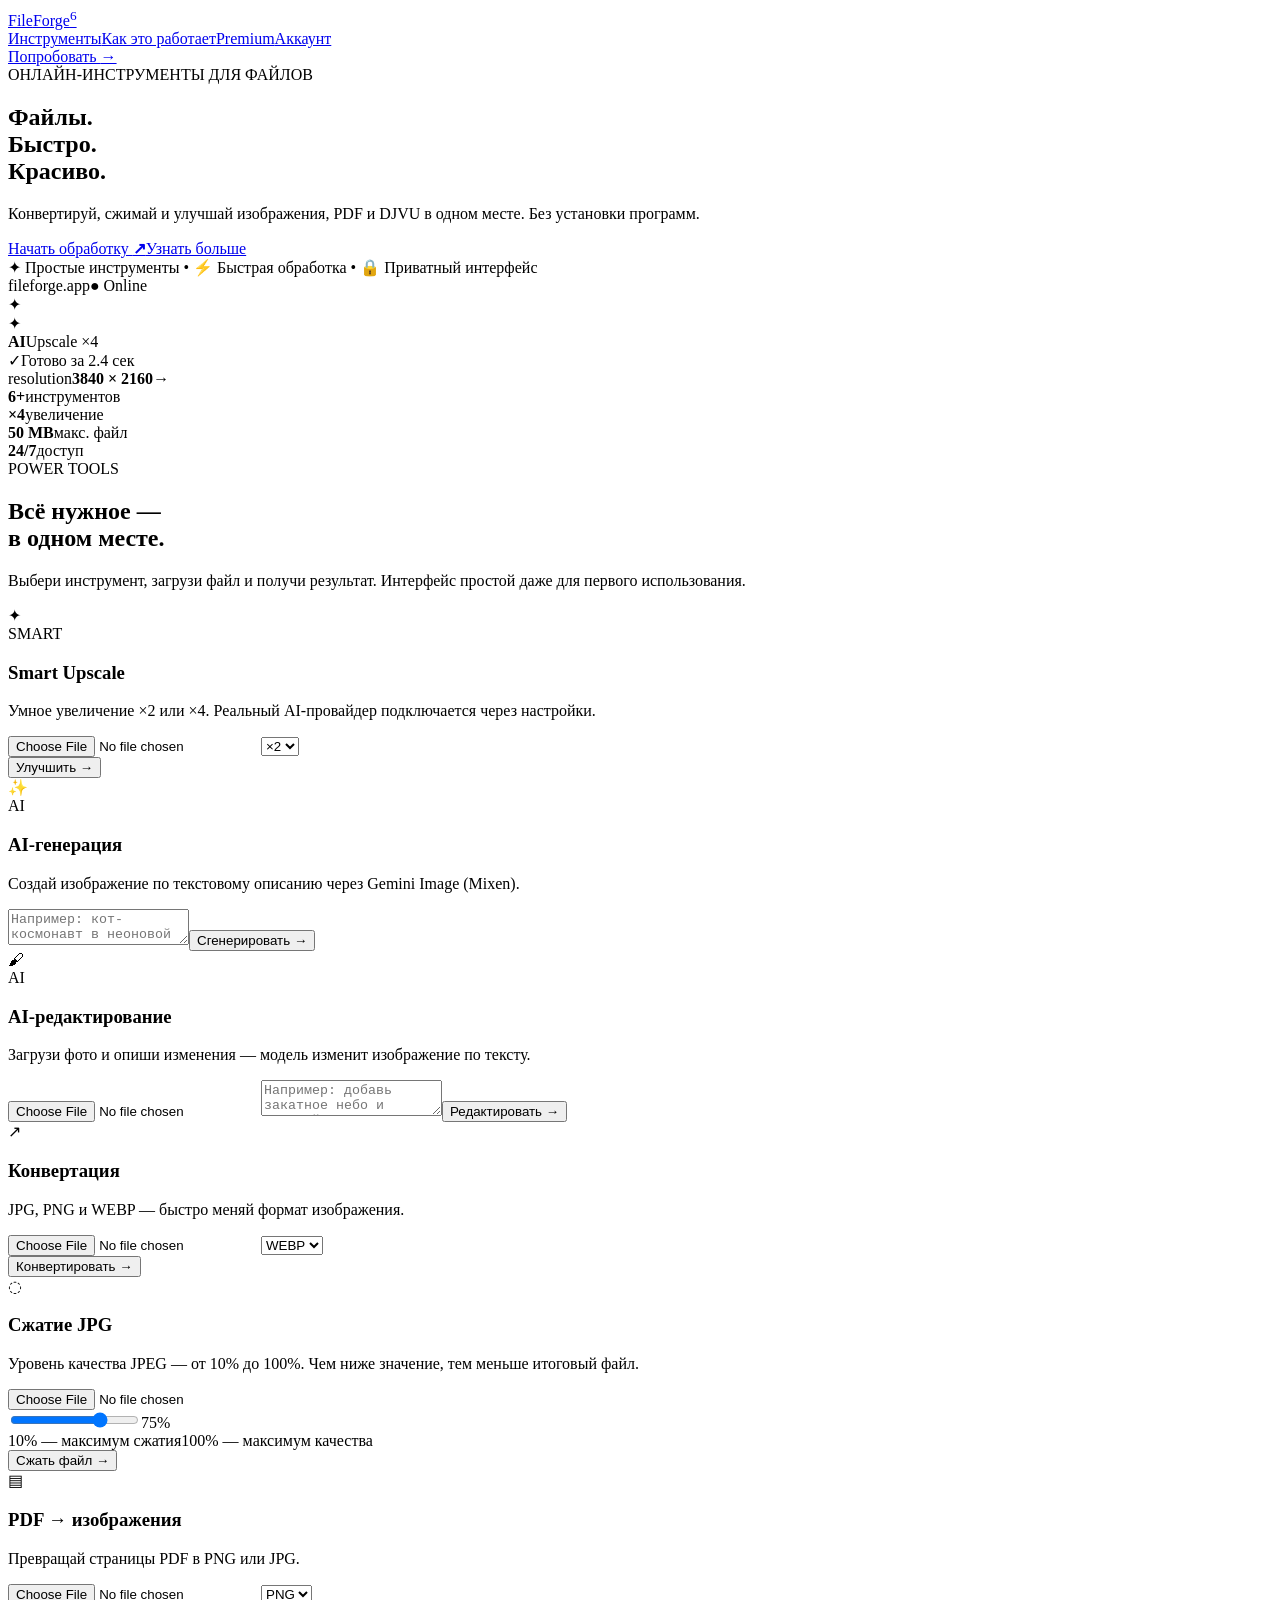
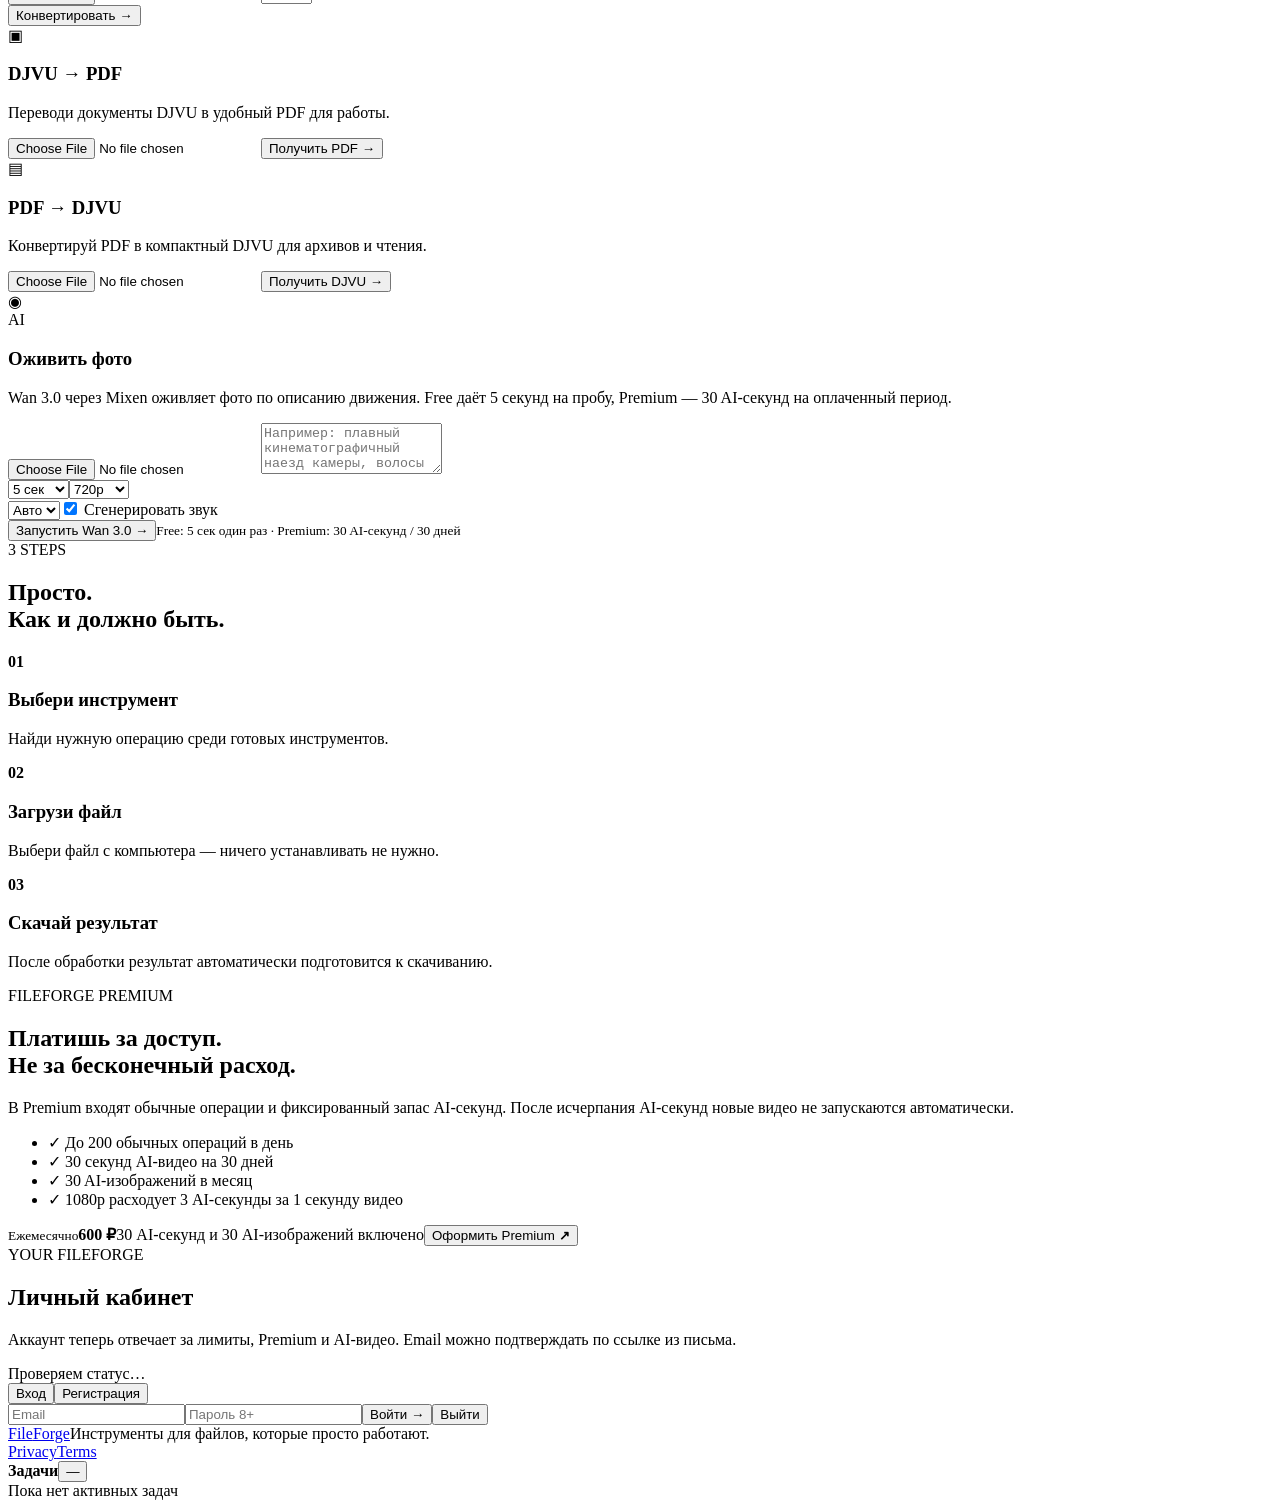
==== app/static/index.html @ cd43b19b "seo: fileforge.ru domain, favicon, meta/OG/JSON-LD, robots.txt, sitemap, nginx config" ====
<!doctype html><html lang="ru"><head><meta charset="utf-8"><meta name="viewport" content="width=device-width,initial-scale=1"><title>FileForge — AI-генерация изображений, оживление фото, конвертер PDF, DJVU и картинок онлайн</title><meta name="description" content="FileForge — онлайн AI-инструменты: генерация изображений по тексту, AI-редактирование фото, оживление фотографий (фото в видео), конвертация PDF, DJVU, PNG, JPG, WEBP, сжатие и улучшение качества изображений. Быстро, без установки программ."><meta name="keywords" content="AI генерация изображений, нейросеть картинки, оживить фото, фото в видео, AI редактирование фото, улучшить качество фото, апскейл изображений, конвертер PDF, PDF в JPG, DJVU в PDF, сжать изображение, конвертер картинок онлайн, fileforge"><meta name="robots" content="index,follow"><link rel="canonical" href="https://fileforge.ru/"><meta property="og:type" content="website"><meta property="og:site_name" content="FileForge"><meta property="og:title" content="FileForge — AI-инструменты для изображений, фото и документов"><meta property="og:description" content="Генерация и редактирование картинок по описанию, оживление фотографий, конвертация PDF/DJVU/изображений онлайн."><meta property="og:url" content="https://fileforge.ru/"><meta property="og:locale" content="ru_RU"><meta name="twitter:card" content="summary"><meta name="twitter:title" content="FileForge — AI-инструменты для файлов"><meta name="twitter:description" content="AI-генерация изображений, оживление фото, конвертер PDF и DJVU онлайн."><link rel="icon" type="image/svg+xml" href="/static/favicon.svg"><link rel="apple-touch-icon" href="/static/favicon.svg"><link rel="stylesheet" href="/static/style.css"><script type="application/ld+json">{"@context":"https://schema.org","@type":"WebApplication","name":"FileForge","url":"https://fileforge.ru","applicationCategory":"MultimediaApplication","operatingSystem":"Web","description":"Онлайн-сервис AI-генерации и редактирования изображений, оживления фотографий и конвертации PDF, DJVU и изображений.","offers":{"@type":"Offer","price":"600","priceCurrency":"RUB"},"featureList":["AI-генерация изображений по тексту","AI-редактирование фото","Оживление фотографий (фото в видео)","Увеличение разрешения изображений","Конвертация PDF, DJVU, PNG, JPG, WEBP","Сжатие изображений"]}</script></head><body><div class="bg"><i class="orb orb-a"></i><i class="orb orb-b"></i><i class="orb orb-c"></i><div class="grid-bg"></div></div><header class="nav"><a class="brand" href="#top"><span class="brand-mark"><span></span><span></span><span></span></span><span>File<span>Forge</span></span><sup>6</sup></a><nav><a href="#tools">Инструменты</a><a href="#how">Как это работает</a><a href="#premium">Premium</a><a href="#account">Аккаунт</a></nav><a class="nav-cta" href="#tools">Попробовать <b>→</b></a></header><main id="top"><section class="hero"><div class="hero-copy reveal"><div class="eyebrow"><span class="pulse"></span> ОНЛАЙН-ИНСТРУМЕНТЫ ДЛЯ ФАЙЛОВ</div><h1>Файлы.<br><span>Быстро.</span><br>Красиво.</h1><p>Конвертируй, сжимай и улучшай изображения, PDF и DJVU в одном месте. Без установки программ.</p><div class="hero-actions"><a class="primary" href="#tools">Начать обработку <b>↗</b></a><a class="secondary" href="#how">Узнать больше</a></div><div class="trust"><span>✦</span> Простые инструменты <span>•</span> <span>⚡</span> Быстрая обработка <span>•</span> <span>🔒</span> Приватный интерфейс</div></div><div class="hero-visual reveal"><div class="window-card"><div class="window-top"><div class="dots"><i></i><i></i><i></i></div><span>fileforge.app</span><span class="status">● Online</span></div><div class="preview"><div class="preview-glow"></div><div class="image-placeholder"><div class="mountain"></div><div class="sun"></div><div class="spark s1">✦</div><div class="spark s2">✦</div></div><div class="floating-tag tag-top"><b>AI</b><span>Upscale ×4</span></div><div class="floating-tag tag-bottom"><span class="mini-check">✓</span><span>Готово за 2.4 сек</span></div></div><div class="mini-panel"><span>resolution</span><b>3840 × 2160</b><span class="arrow">→</span></div></div><div class="orbit o1"></div><div class="orbit o2"></div></div></section><section class="stats reveal"><div><strong>6+</strong><span>инструментов</span></div><div><strong>×4</strong><span>увеличение</span></div><div><strong>50 MB</strong><span>макс. файл</span></div><div><strong>24/7</strong><span>доступ</span></div></section><section id="tools" class="section"><div class="section-head reveal"><div><div class="eyebrow">POWER TOOLS</div><h2>Всё нужное —<br><span>в одном месте.</span></h2></div><p>Выбери инструмент, загрузи файл и получи результат. Интерфейс простой даже для первого использования.</p></div><div class="tool-grid"><div class="tool-card featured reveal"><div class="card-icon purple">✦</div><div class="badge">SMART</div><h3>Smart Upscale</h3><p>Умное увеличение ×2 или ×4. Реальный AI-провайдер подключается через настройки.</p><div class="control-row"><input id="up" type="file" accept="image/*"><select id="scale"><option value="2">×2</option><option value="4">×4</option></select></div><button onclick="run('/api/image/upscale','up',{scale:scale.value})">Улучшить <b>→</b></button></div><div class="tool-card featured reveal"><div class="card-icon purple">✨</div><div class="badge">AI</div><h3>AI-генерация</h3><p>Создай изображение по текстовому описанию через Gemini Image (Mixen).</p><textarea id="genPrompt" rows="2" placeholder="Например: кот-космонавт в неоновой атмосфере"></textarea><button onclick="generateImage()">Сгенерировать <b>→</b></button></div><div class="tool-card featured reveal"><div class="card-icon purple">🖌</div><div class="badge">AI</div><h3>AI-редактирование</h3><p>Загрузи фото и опиши изменения — модель изменит изображение по тексту.</p><input id="edit" type="file" accept="image/*"><textarea id="editPrompt" rows="2" placeholder="Например: добавь закатное небо и золотой свет"></textarea><button onclick="editImage()">Редактировать <b>→</b></button></div><div class="tool-card reveal"><div class="card-icon blue">↗</div><h3>Конвертация</h3><p>JPG, PNG и WEBP — быстро меняй формат изображения.</p><div class="control-row"><input id="conv" type="file" accept="image/*"><select id="fmt"><option value="webp">WEBP</option><option value="jpg">JPG</option><option value="png">PNG</option></select></div><button onclick="run('/api/image/convert','conv',{fmt:fmt.value})">Конвертировать <b>→</b></button></div><div class="tool-card reveal"><div class="card-icon green">◌</div><h3>Сжатие JPG</h3><p>Уровень качества JPEG — от 10% до 100%. Чем ниже значение, тем меньше итоговый файл.</p><div class="control-row"><input id="cmp" type="file" accept="image/*"><div class="quality-control"><input id="quality" type="range" value="75" min="10" max="100" step="5"><span id="qualityValue">75%</span></div></div><div class="quality-scale"><span>10% — максимум сжатия</span><span>100% — максимум качества</span></div><button onclick="run('/api/image/compress','cmp',{quality:quality.value})">Сжать файл <b>→</b></button></div><div class="tool-card reveal"><div class="card-icon orange">▤</div><h3>PDF → изображения</h3><p>Превращай страницы PDF в PNG или JPG.</p><div class="control-row"><input id="pdf" type="file" accept=".pdf"><select id="pf"><option value="png">PNG</option><option value="jpg">JPG</option></select></div><button onclick="run('/api/pdf/to-images','pdf',{fmt:pf.value})">Конвертировать <b>→</b></button></div><div class="tool-card reveal"><div class="card-icon red">▣</div><h3>DJVU → PDF</h3><p>Переводи документы DJVU в удобный PDF для работы.</p><input id="djvu" type="file" accept=".djvu,.djv"><button onclick="run('/api/djvu/to-pdf','djvu',{})">Получить PDF <b>→</b></button></div><div class="tool-card reveal"><div class="card-icon red">▤</div><h3>PDF → DJVU</h3><p>Конвертируй PDF в компактный DJVU для архивов и чтения.</p><input id="pdjvu" type="file" accept=".pdf"><button onclick="run('/api/pdf/to-djvu','pdjvu',{})">Получить DJVU <b>→</b></button></div><div class="tool-card reveal animation-card"><div class="card-icon pink">◉</div><div class="badge">AI</div><h3>Оживить фото</h3><p>Wan 3.0 через Mixen оживляет фото по описанию движения. Free даёт 5 секунд на пробу, Premium — 30 AI-секунд на оплаченный период.</p><input id="anim" type="file" accept="image/jpeg,image/png,image/webp"><textarea id="animPrompt" rows="3" placeholder="Например: плавный кинематографичный наезд камеры, волосы и одежда слегка движутся на ветру"></textarea><div class="control-row"><select id="animDuration"><option value="4">4 сек</option><option value="5" selected>5 сек</option><option value="6">6 сек</option><option value="8">8 сек</option><option value="10">10 сек</option><option value="15">15 сек</option></select><select id="animResolution"><option value="480p">480p</option><option value="720p" selected>720p</option><option value="1080p">1080p</option></select></div><div class="control-row"><select id="animAspect"><option value="auto" selected>Авто</option><option value="16:9">16:9</option><option value="9:16">9:16</option><option value="1:1">1:1</option><option value="4:3">4:3</option><option value="3:4">3:4</option></select><label><input id="animAudio" type="checkbox" checked> Сгенерировать звук</label></div><button onclick="animatePhoto()">Запустить Wan 3.0 <b>→</b></button><small class="video-note">Free: 5 сек один раз · Premium: 30 AI-секунд / 30 дней</small></div></div></section><section id="how" class="how section reveal"><div class="section-head"><div><div class="eyebrow">3 STEPS</div><h2>Просто.<br><span>Как и должно быть.</span></h2></div></div><div class="steps"><div class="step"><b>01</b><span class="step-line"></span><h3>Выбери инструмент</h3><p>Найди нужную операцию среди готовых инструментов.</p></div><div class="step"><b>02</b><span class="step-line"></span><h3>Загрузи файл</h3><p>Выбери файл с компьютера — ничего устанавливать не нужно.</p></div><div class="step"><b>03</b><span class="step-line"></span><h3>Скачай результат</h3><p>После обработки результат автоматически подготовится к скачиванию.</p></div></div></section><section id="premium" class="premium reveal"><div><div class="eyebrow">FILEFORGE PREMIUM</div><h2>Платишь за доступ.<br><span>Не за бесконечный расход.</span></h2><p>В Premium входят обычные операции и фиксированный запас AI-секунд. После исчерпания AI-секунд новые видео не запускаются автоматически.</p><ul><li>✓ До 200 обычных операций в день</li><li>✓ 30 секунд AI-видео на 30 дней</li><li>✓ 30 AI-изображений в месяц</li><li>✓ 1080p расходует 3 AI-секунды за 1 секунду видео</li></ul></div><div class="price"><small>Ежемесячно</small><strong>600 ₽</strong><span>30 AI-секунд и 30 AI-изображений включено</span><button onclick="buy()">Оформить Premium <b>↗</b></button></div></section><section id="account" class="account section reveal"><div class="account-copy"><div class="eyebrow">YOUR FILEFORGE</div><h2>Личный кабинет</h2><p>Аккаунт теперь отвечает за лимиты, Premium и AI-видео. Email можно подтверждать по ссылке из письма.</p><div id="me" class="me">Проверяем статус…</div><div id="verifyHint" class="verify-hint"></div><button id="resendVerify" class="ghost-btn verify-btn" onclick="resendVerification()" style="display:none">Отправить письмо ещё раз</button></div><div class="auth"><div class="auth-switch"><button id="loginTab" class="auth-tab active" type="button" onclick="setAuthMode('login')">Вход</button><button id="registerTab" class="auth-tab" type="button" onclick="setAuthMode('register')">Регистрация</button></div><input id="email" placeholder="Email" autocomplete="email"><input id="pass" type="password" placeholder="Пароль 8+" autocomplete="current-password"><input id="passConfirm" class="register-only" type="password" placeholder="Повторите пароль" autocomplete="new-password" style="display:none"><label id="termsWrap" class="terms register-only" style="display:none"><input id="terms" type="checkbox"> <span>Я принимаю <a href="/terms" target="_blank" rel="noopener">условия сервиса</a> и политику конфиденциальности.</span></label><button id="authSubmit" onclick="submitAuth()">Войти <b>→</b></button><button class="ghost-btn" onclick="logout()">Выйти</button></div></section></main><footer><a class="brand" href="#top"><span class="brand-mark"><span></span><span></span><span></span></span><span>File<span>Forge</span></span></a><span>Инструменты для файлов, которые просто работают.</span><div><a href="/privacy">Privacy</a><a href="/terms">Terms</a></div></footer><div id="tasksPanel"><div class="tasks-head"><b>Задачи</b><span id="tasksCount"></span><button id="tasksToggle" type="button" onclick="toggleTasks()">—</button></div><div id="tasksList"><div class="tasks-empty" id="tasksEmpty">Пока нет активных задач</div><div id="historyWrap" style="display:none"><div class="history-title">История</div><div id="historyList"></div></div></div></div><div id="toast"></div><script src="/static/app.js"></script></body></html>
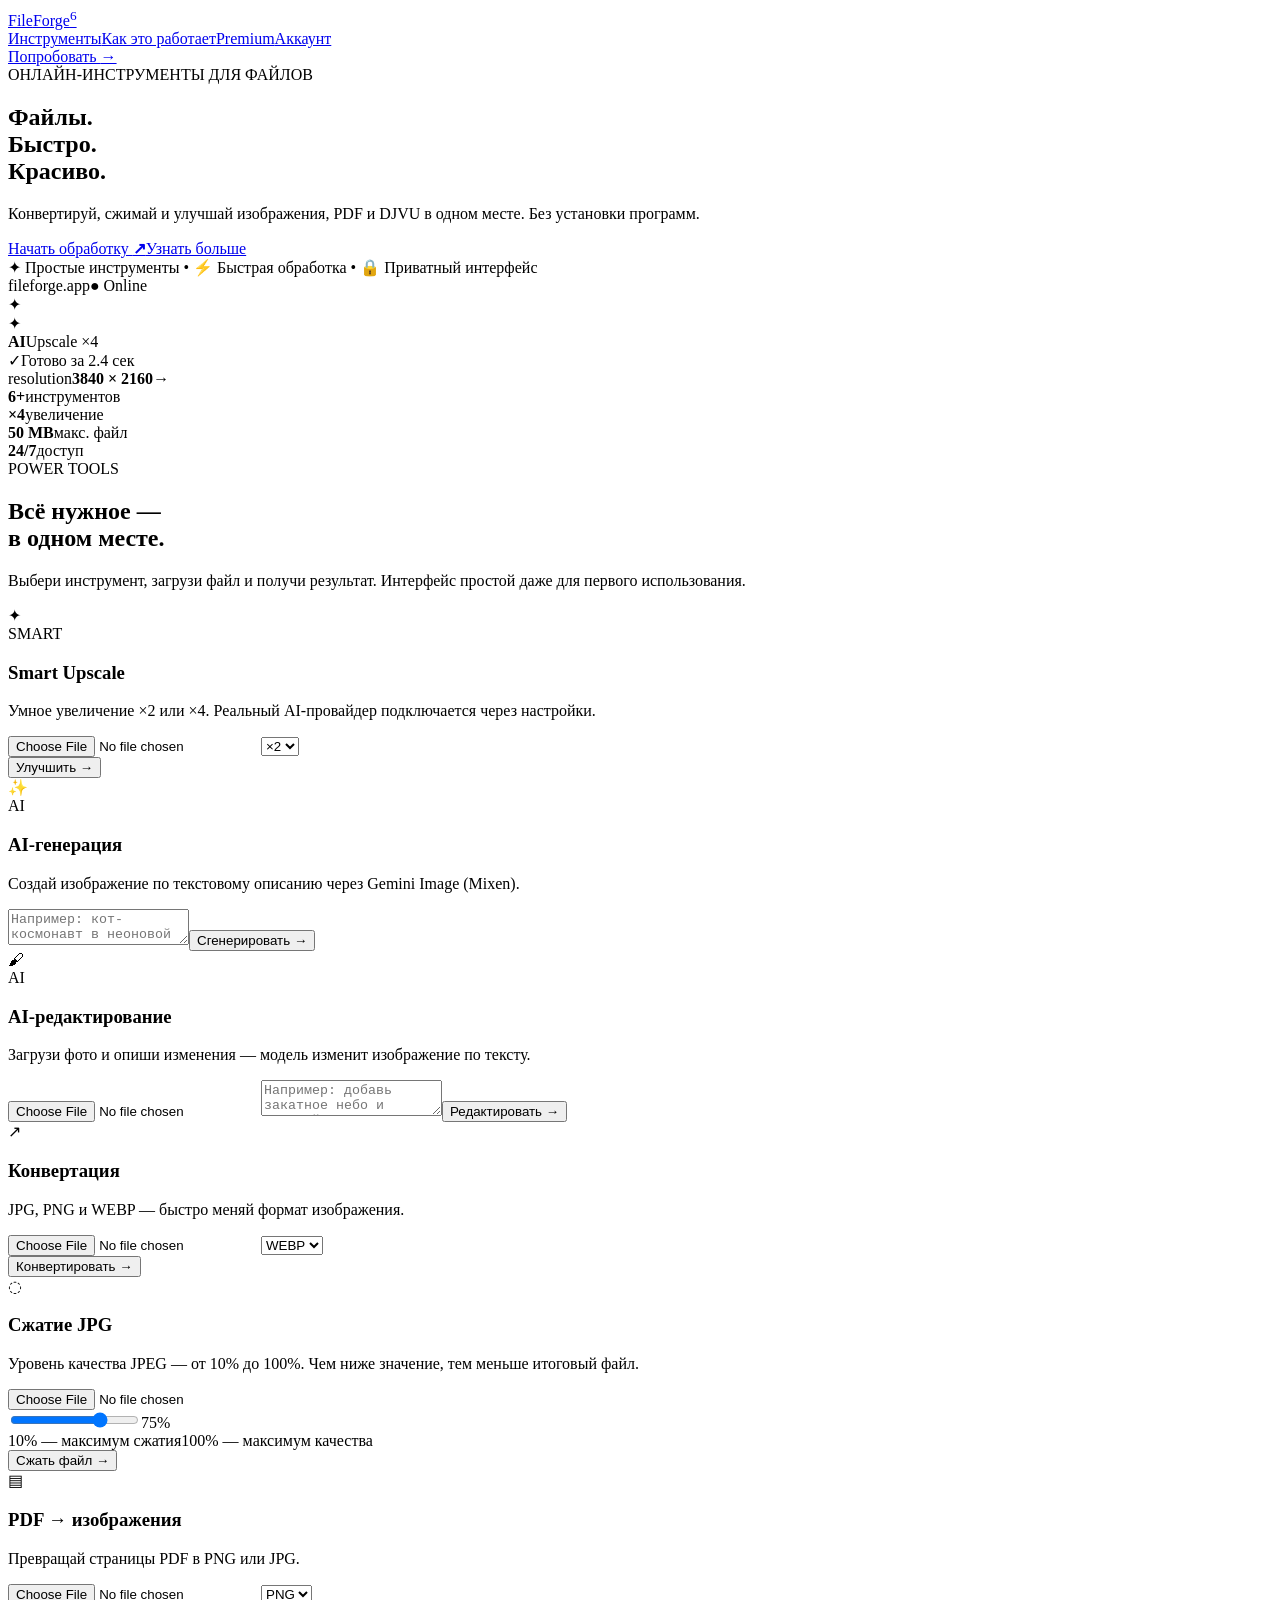
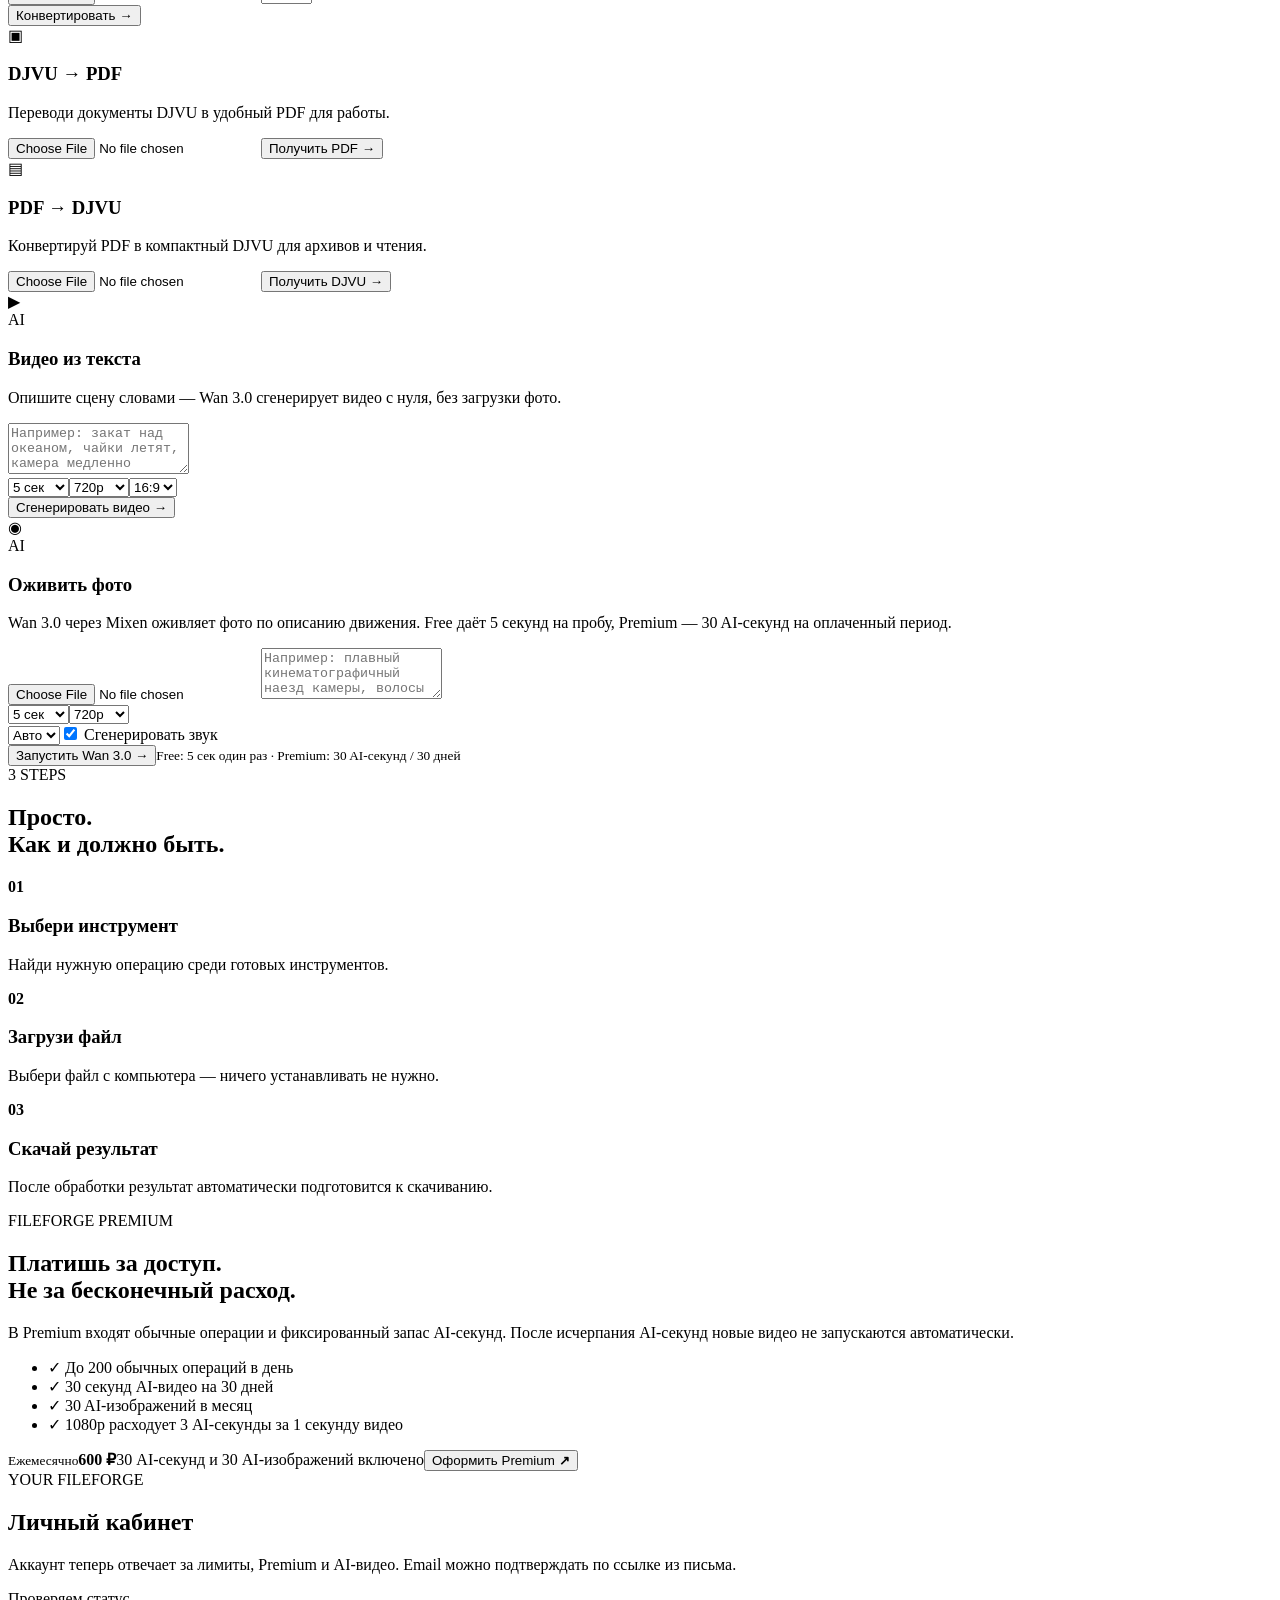
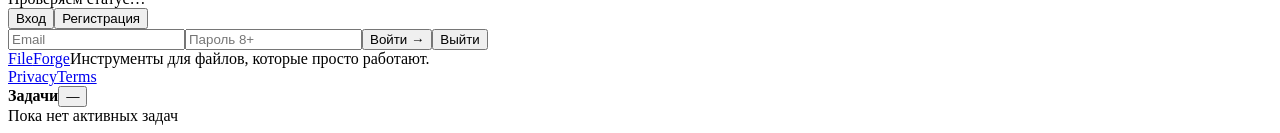
==== commit d114fe1c: "feat: text-to-video generation (Wan 3.0) — new /api/video/create endpoint and UI card" ====
--- a/app/static/index.html
+++ b/app/static/index.html
@@ -1 +1 @@
-<!doctype html><html lang="ru"><head><meta charset="utf-8"><meta name="viewport" content="width=device-width,initial-scale=1"><title>FileForge — AI-генерация изображений, оживление фото, конвертер PDF, DJVU и картинок онлайн</title><meta name="description" content="FileForge — онлайн AI-инструменты: генерация изображений по тексту, AI-редактирование фото, оживление фотографий (фото в видео), конвертация PDF, DJVU, PNG, JPG, WEBP, сжатие и улучшение качества изображений. Быстро, без установки программ."><meta name="keywords" content="AI генерация изображений, нейросеть картинки, оживить фото, фото в видео, AI редактирование фото, улучшить качество фото, апскейл изображений, конвертер PDF, PDF в JPG, DJVU в PDF, сжать изображение, конвертер картинок онлайн, fileforge"><meta name="robots" content="index,follow"><link rel="canonical" href="https://fileforge.ru/"><meta property="og:type" content="website"><meta property="og:site_name" content="FileForge"><meta property="og:title" content="FileForge — AI-инструменты для изображений, фото и документов"><meta property="og:description" content="Генерация и редактирование картинок по описанию, оживление фотографий, конвертация PDF/DJVU/изображений онлайн."><meta property="og:url" content="https://fileforge.ru/"><meta property="og:locale" content="ru_RU"><meta name="twitter:card" content="summary"><meta name="twitter:title" content="FileForge — AI-инструменты для файлов"><meta name="twitter:description" content="AI-генерация изображений, оживление фото, конвертер PDF и DJVU онлайн."><link rel="icon" type="image/svg+xml" href="/static/favicon.svg"><link rel="apple-touch-icon" href="/static/favicon.svg"><link rel="stylesheet" href="/static/style.css"><script type="application/ld+json">{"@context":"https://schema.org","@type":"WebApplication","name":"FileForge","url":"https://fileforge.ru","applicationCategory":"MultimediaApplication","operatingSystem":"Web","description":"Онлайн-сервис AI-генерации и редактирования изображений, оживления фотографий и конвертации PDF, DJVU и изображений.","offers":{"@type":"Offer","price":"600","priceCurrency":"RUB"},"featureList":["AI-генерация изображений по тексту","AI-редактирование фото","Оживление фотографий (фото в видео)","Увеличение разрешения изображений","Конвертация PDF, DJVU, PNG, JPG, WEBP","Сжатие изображений"]}</script></head><body><div class="bg"><i class="orb orb-a"></i><i class="orb orb-b"></i><i class="orb orb-c"></i><div class="grid-bg"></div></div><header class="nav"><a class="brand" href="#top"><span class="brand-mark"><span></span><span></span><span></span></span><span>File<span>Forge</span></span><sup>6</sup></a><nav><a href="#tools">Инструменты</a><a href="#how">Как это работает</a><a href="#premium">Premium</a><a href="#account">Аккаунт</a></nav><a class="nav-cta" href="#tools">Попробовать <b>→</b></a></header><main id="top"><section class="hero"><div class="hero-copy reveal"><div class="eyebrow"><span class="pulse"></span> ОНЛАЙН-ИНСТРУМЕНТЫ ДЛЯ ФАЙЛОВ</div><h1>Файлы.<br><span>Быстро.</span><br>Красиво.</h1><p>Конвертируй, сжимай и улучшай изображения, PDF и DJVU в одном месте. Без установки программ.</p><div class="hero-actions"><a class="primary" href="#tools">Начать обработку <b>↗</b></a><a class="secondary" href="#how">Узнать больше</a></div><div class="trust"><span>✦</span> Простые инструменты <span>•</span> <span>⚡</span> Быстрая обработка <span>•</span> <span>🔒</span> Приватный интерфейс</div></div><div class="hero-visual reveal"><div class="window-card"><div class="window-top"><div class="dots"><i></i><i></i><i></i></div><span>fileforge.app</span><span class="status">● Online</span></div><div class="preview"><div class="preview-glow"></div><div class="image-placeholder"><div class="mountain"></div><div class="sun"></div><div class="spark s1">✦</div><div class="spark s2">✦</div></div><div class="floating-tag tag-top"><b>AI</b><span>Upscale ×4</span></div><div class="floating-tag tag-bottom"><span class="mini-check">✓</span><span>Готово за 2.4 сек</span></div></div><div class="mini-panel"><span>resolution</span><b>3840 × 2160</b><span class="arrow">→</span></div></div><div class="orbit o1"></div><div class="orbit o2"></div></div></section><section class="stats reveal"><div><strong>6+</strong><span>инструментов</span></div><div><strong>×4</strong><span>увеличение</span></div><div><strong>50 MB</strong><span>макс. файл</span></div><div><strong>24/7</strong><span>доступ</span></div></section><section id="tools" class="section"><div class="section-head reveal"><div><div class="eyebrow">POWER TOOLS</div><h2>Всё нужное —<br><span>в одном месте.</span></h2></div><p>Выбери инструмент, загрузи файл и получи результат. Интерфейс простой даже для первого использования.</p></div><div class="tool-grid"><div class="tool-card featured reveal"><div class="card-icon purple">✦</div><div class="badge">SMART</div><h3>Smart Upscale</h3><p>Умное увеличение ×2 или ×4. Реальный AI-провайдер подключается через настройки.</p><div class="control-row"><input id="up" type="file" accept="image/*"><select id="scale"><option value="2">×2</option><option value="4">×4</option></select></div><button onclick="run('/api/image/upscale','up',{scale:scale.value})">Улучшить <b>→</b></button></div><div class="tool-card featured reveal"><div class="card-icon purple">✨</div><div class="badge">AI</div><h3>AI-генерация</h3><p>Создай изображение по текстовому описанию через Gemini Image (Mixen).</p><textarea id="genPrompt" rows="2" placeholder="Например: кот-космонавт в неоновой атмосфере"></textarea><button onclick="generateImage()">Сгенерировать <b>→</b></button></div><div class="tool-card featured reveal"><div class="card-icon purple">🖌</div><div class="badge">AI</div><h3>AI-редактирование</h3><p>Загрузи фото и опиши изменения — модель изменит изображение по тексту.</p><input id="edit" type="file" accept="image/*"><textarea id="editPrompt" rows="2" placeholder="Например: добавь закатное небо и золотой свет"></textarea><button onclick="editImage()">Редактировать <b>→</b></button></div><div class="tool-card reveal"><div class="card-icon blue">↗</div><h3>Конвертация</h3><p>JPG, PNG и WEBP — быстро меняй формат изображения.</p><div class="control-row"><input id="conv" type="file" accept="image/*"><select id="fmt"><option value="webp">WEBP</option><option value="jpg">JPG</option><option value="png">PNG</option></select></div><button onclick="run('/api/image/convert','conv',{fmt:fmt.value})">Конвертировать <b>→</b></button></div><div class="tool-card reveal"><div class="card-icon green">◌</div><h3>Сжатие JPG</h3><p>Уровень качества JPEG — от 10% до 100%. Чем ниже значение, тем меньше итоговый файл.</p><div class="control-row"><input id="cmp" type="file" accept="image/*"><div class="quality-control"><input id="quality" type="range" value="75" min="10" max="100" step="5"><span id="qualityValue">75%</span></div></div><div class="quality-scale"><span>10% — максимум сжатия</span><span>100% — максимум качества</span></div><button onclick="run('/api/image/compress','cmp',{quality:quality.value})">Сжать файл <b>→</b></button></div><div class="tool-card reveal"><div class="card-icon orange">▤</div><h3>PDF → изображения</h3><p>Превращай страницы PDF в PNG или JPG.</p><div class="control-row"><input id="pdf" type="file" accept=".pdf"><select id="pf"><option value="png">PNG</option><option value="jpg">JPG</option></select></div><button onclick="run('/api/pdf/to-images','pdf',{fmt:pf.value})">Конвертировать <b>→</b></button></div><div class="tool-card reveal"><div class="card-icon red">▣</div><h3>DJVU → PDF</h3><p>Переводи документы DJVU в удобный PDF для работы.</p><input id="djvu" type="file" accept=".djvu,.djv"><button onclick="run('/api/djvu/to-pdf','djvu',{})">Получить PDF <b>→</b></button></div><div class="tool-card reveal"><div class="card-icon red">▤</div><h3>PDF → DJVU</h3><p>Конвертируй PDF в компактный DJVU для архивов и чтения.</p><input id="pdjvu" type="file" accept=".pdf"><button onclick="run('/api/pdf/to-djvu','pdjvu',{})">Получить DJVU <b>→</b></button></div><div class="tool-card reveal animation-card"><div class="card-icon pink">◉</div><div class="badge">AI</div><h3>Оживить фото</h3><p>Wan 3.0 через Mixen оживляет фото по описанию движения. Free даёт 5 секунд на пробу, Premium — 30 AI-секунд на оплаченный период.</p><input id="anim" type="file" accept="image/jpeg,image/png,image/webp"><textarea id="animPrompt" rows="3" placeholder="Например: плавный кинематографичный наезд камеры, волосы и одежда слегка движутся на ветру"></textarea><div class="control-row"><select id="animDuration"><option value="4">4 сек</option><option value="5" selected>5 сек</option><option value="6">6 сек</option><option value="8">8 сек</option><option value="10">10 сек</option><option value="15">15 сек</option></select><select id="animResolution"><option value="480p">480p</option><option value="720p" selected>720p</option><option value="1080p">1080p</option></select></div><div class="control-row"><select id="animAspect"><option value="auto" selected>Авто</option><option value="16:9">16:9</option><option value="9:16">9:16</option><option value="1:1">1:1</option><option value="4:3">4:3</option><option value="3:4">3:4</option></select><label><input id="animAudio" type="checkbox" checked> Сгенерировать звук</label></div><button onclick="animatePhoto()">Запустить Wan 3.0 <b>→</b></button><small class="video-note">Free: 5 сек один раз · Premium: 30 AI-секунд / 30 дней</small></div></div></section><section id="how" class="how section reveal"><div class="section-head"><div><div class="eyebrow">3 STEPS</div><h2>Просто.<br><span>Как и должно быть.</span></h2></div></div><div class="steps"><div class="step"><b>01</b><span class="step-line"></span><h3>Выбери инструмент</h3><p>Найди нужную операцию среди готовых инструментов.</p></div><div class="step"><b>02</b><span class="step-line"></span><h3>Загрузи файл</h3><p>Выбери файл с компьютера — ничего устанавливать не нужно.</p></div><div class="step"><b>03</b><span class="step-line"></span><h3>Скачай результат</h3><p>После обработки результат автоматически подготовится к скачиванию.</p></div></div></section><section id="premium" class="premium reveal"><div><div class="eyebrow">FILEFORGE PREMIUM</div><h2>Платишь за доступ.<br><span>Не за бесконечный расход.</span></h2><p>В Premium входят обычные операции и фиксированный запас AI-секунд. После исчерпания AI-секунд новые видео не запускаются автоматически.</p><ul><li>✓ До 200 обычных операций в день</li><li>✓ 30 секунд AI-видео на 30 дней</li><li>✓ 30 AI-изображений в месяц</li><li>✓ 1080p расходует 3 AI-секунды за 1 секунду видео</li></ul></div><div class="price"><small>Ежемесячно</small><strong>600 ₽</strong><span>30 AI-секунд и 30 AI-изображений включено</span><button onclick="buy()">Оформить Premium <b>↗</b></button></div></section><section id="account" class="account section reveal"><div class="account-copy"><div class="eyebrow">YOUR FILEFORGE</div><h2>Личный кабинет</h2><p>Аккаунт теперь отвечает за лимиты, Premium и AI-видео. Email можно подтверждать по ссылке из письма.</p><div id="me" class="me">Проверяем статус…</div><div id="verifyHint" class="verify-hint"></div><button id="resendVerify" class="ghost-btn verify-btn" onclick="resendVerification()" style="display:none">Отправить письмо ещё раз</button></div><div class="auth"><div class="auth-switch"><button id="loginTab" class="auth-tab active" type="button" onclick="setAuthMode('login')">Вход</button><button id="registerTab" class="auth-tab" type="button" onclick="setAuthMode('register')">Регистрация</button></div><input id="email" placeholder="Email" autocomplete="email"><input id="pass" type="password" placeholder="Пароль 8+" autocomplete="current-password"><input id="passConfirm" class="register-only" type="password" placeholder="Повторите пароль" autocomplete="new-password" style="display:none"><label id="termsWrap" class="terms register-only" style="display:none"><input id="terms" type="checkbox"> <span>Я принимаю <a href="/terms" target="_blank" rel="noopener">условия сервиса</a> и политику конфиденциальности.</span></label><button id="authSubmit" onclick="submitAuth()">Войти <b>→</b></button><button class="ghost-btn" onclick="logout()">Выйти</button></div></section></main><footer><a class="brand" href="#top"><span class="brand-mark"><span></span><span></span><span></span></span><span>File<span>Forge</span></span></a><span>Инструменты для файлов, которые просто работают.</span><div><a href="/privacy">Privacy</a><a href="/terms">Terms</a></div></footer><div id="tasksPanel"><div class="tasks-head"><b>Задачи</b><span id="tasksCount"></span><button id="tasksToggle" type="button" onclick="toggleTasks()">—</button></div><div id="tasksList"><div class="tasks-empty" id="tasksEmpty">Пока нет активных задач</div><div id="historyWrap" style="display:none"><div class="history-title">История</div><div id="historyList"></div></div></div></div><div id="toast"></div><script src="/static/app.js"></script></body></html>
+<!doctype html><html lang="ru"><head><meta charset="utf-8"><meta name="viewport" content="width=device-width,initial-scale=1"><title>FileForge — AI-генерация изображений, оживление фото, конвертер PDF, DJVU и картинок онлайн</title><meta name="description" content="FileForge — онлайн AI-инструменты: генерация изображений по тексту, AI-редактирование фото, оживление фотографий (фото в видео), конвертация PDF, DJVU, PNG, JPG, WEBP, сжатие и улучшение качества изображений. Быстро, без установки программ."><meta name="keywords" content="AI генерация изображений, нейросеть картинки, оживить фото, фото в видео, AI редактирование фото, улучшить качество фото, апскейл изображений, конвертер PDF, PDF в JPG, DJVU в PDF, сжать изображение, конвертер картинок онлайн, fileforge"><meta name="robots" content="index,follow"><link rel="canonical" href="https://file-forge.ru/"><meta property="og:type" content="website"><meta property="og:site_name" content="FileForge"><meta property="og:title" content="FileForge — AI-инструменты для изображений, фото и документов"><meta property="og:description" content="Генерация и редактирование картинок по описанию, оживление фотографий, конвертация PDF/DJVU/изображений онлайн."><meta property="og:url" content="https://file-forge.ru/"><meta property="og:locale" content="ru_RU"><meta name="twitter:card" content="summary"><meta name="twitter:title" content="FileForge — AI-инструменты для файлов"><meta name="twitter:description" content="AI-генерация изображений, оживление фото, конвертер PDF и DJVU онлайн."><link rel="icon" type="image/svg+xml" href="/static/favicon.svg"><link rel="apple-touch-icon" href="/static/favicon.svg"><link rel="stylesheet" href="/static/style.css"><script type="application/ld+json">{"@context":"https://schema.org","@type":"WebApplication","name":"FileForge","url":"https://file-forge.ru","applicationCategory":"MultimediaApplication","operatingSystem":"Web","description":"Онлайн-сервис AI-генерации и редактирования изображений, оживления фотографий и конвертации PDF, DJVU и изображений.","offers":{"@type":"Offer","price":"600","priceCurrency":"RUB"},"featureList":["AI-генерация изображений по тексту","AI-редактирование фото","Оживление фотографий (фото в видео)","Увеличение разрешения изображений","Конвертация PDF, DJVU, PNG, JPG, WEBP","Сжатие изображений"]}</script></head><body><div class="bg"><i class="orb orb-a"></i><i class="orb orb-b"></i><i class="orb orb-c"></i><div class="grid-bg"></div></div><header class="nav"><a class="brand" href="#top"><span class="brand-mark"><span></span><span></span><span></span></span><span>File<span>Forge</span></span><sup>6</sup></a><nav><a href="#tools">Инструменты</a><a href="#how">Как это работает</a><a href="#premium">Premium</a><a href="#account">Аккаунт</a></nav><a class="nav-cta" href="#tools">Попробовать <b>→</b></a></header><main id="top"><section class="hero"><div class="hero-copy reveal"><div class="eyebrow"><span class="pulse"></span> ОНЛАЙН-ИНСТРУМЕНТЫ ДЛЯ ФАЙЛОВ</div><h1>Файлы.<br><span>Быстро.</span><br>Красиво.</h1><p>Конвертируй, сжимай и улучшай изображения, PDF и DJVU в одном месте. Без установки программ.</p><div class="hero-actions"><a class="primary" href="#tools">Начать обработку <b>↗</b></a><a class="secondary" href="#how">Узнать больше</a></div><div class="trust"><span>✦</span> Простые инструменты <span>•</span> <span>⚡</span> Быстрая обработка <span>•</span> <span>🔒</span> Приватный интерфейс</div></div><div class="hero-visual reveal"><div class="window-card"><div class="window-top"><div class="dots"><i></i><i></i><i></i></div><span>fileforge.app</span><span class="status">● Online</span></div><div class="preview"><div class="preview-glow"></div><div class="image-placeholder"><div class="mountain"></div><div class="sun"></div><div class="spark s1">✦</div><div class="spark s2">✦</div></div><div class="floating-tag tag-top"><b>AI</b><span>Upscale ×4</span></div><div class="floating-tag tag-bottom"><span class="mini-check">✓</span><span>Готово за 2.4 сек</span></div></div><div class="mini-panel"><span>resolution</span><b>3840 × 2160</b><span class="arrow">→</span></div></div><div class="orbit o1"></div><div class="orbit o2"></div></div></section><section class="stats reveal"><div><strong>6+</strong><span>инструментов</span></div><div><strong>×4</strong><span>увеличение</span></div><div><strong>50 MB</strong><span>макс. файл</span></div><div><strong>24/7</strong><span>доступ</span></div></section><section id="tools" class="section"><div class="section-head reveal"><div><div class="eyebrow">POWER TOOLS</div><h2>Всё нужное —<br><span>в одном месте.</span></h2></div><p>Выбери инструмент, загрузи файл и получи результат. Интерфейс простой даже для первого использования.</p></div><div class="tool-grid"><div class="tool-card featured reveal"><div class="card-icon purple">✦</div><div class="badge">SMART</div><h3>Smart Upscale</h3><p>Умное увеличение ×2 или ×4. Реальный AI-провайдер подключается через настройки.</p><div class="control-row"><input id="up" type="file" accept="image/*"><select id="scale"><option value="2">×2</option><option value="4">×4</option></select></div><button onclick="run('/api/image/upscale','up',{scale:scale.value})">Улучшить <b>→</b></button></div><div class="tool-card featured reveal"><div class="card-icon purple">✨</div><div class="badge">AI</div><h3>AI-генерация</h3><p>Создай изображение по текстовому описанию через Gemini Image (Mixen).</p><textarea id="genPrompt" rows="2" placeholder="Например: кот-космонавт в неоновой атмосфере"></textarea><button onclick="generateImage()">Сгенерировать <b>→</b></button></div><div class="tool-card featured reveal"><div class="card-icon purple">🖌</div><div class="badge">AI</div><h3>AI-редактирование</h3><p>Загрузи фото и опиши изменения — модель изменит изображение по тексту.</p><input id="edit" type="file" accept="image/*"><textarea id="editPrompt" rows="2" placeholder="Например: добавь закатное небо и золотой свет"></textarea><button onclick="editImage()">Редактировать <b>→</b></button></div><div class="tool-card reveal"><div class="card-icon blue">↗</div><h3>Конвертация</h3><p>JPG, PNG и WEBP — быстро меняй формат изображения.</p><div class="control-row"><input id="conv" type="file" accept="image/*"><select id="fmt"><option value="webp">WEBP</option><option value="jpg">JPG</option><option value="png">PNG</option></select></div><button onclick="run('/api/image/convert','conv',{fmt:fmt.value})">Конвертировать <b>→</b></button></div><div class="tool-card reveal"><div class="card-icon green">◌</div><h3>Сжатие JPG</h3><p>Уровень качества JPEG — от 10% до 100%. Чем ниже значение, тем меньше итоговый файл.</p><div class="control-row"><input id="cmp" type="file" accept="image/*"><div class="quality-control"><input id="quality" type="range" value="75" min="10" max="100" step="5"><span id="qualityValue">75%</span></div></div><div class="quality-scale"><span>10% — максимум сжатия</span><span>100% — максимум качества</span></div><button onclick="run('/api/image/compress','cmp',{quality:quality.value})">Сжать файл <b>→</b></button></div><div class="tool-card reveal"><div class="card-icon orange">▤</div><h3>PDF → изображения</h3><p>Превращай страницы PDF в PNG или JPG.</p><div class="control-row"><input id="pdf" type="file" accept=".pdf"><select id="pf"><option value="png">PNG</option><option value="jpg">JPG</option></select></div><button onclick="run('/api/pdf/to-images','pdf',{fmt:pf.value})">Конвертировать <b>→</b></button></div><div class="tool-card reveal"><div class="card-icon red">▣</div><h3>DJVU → PDF</h3><p>Переводи документы DJVU в удобный PDF для работы.</p><input id="djvu" type="file" accept=".djvu,.djv"><button onclick="run('/api/djvu/to-pdf','djvu',{})">Получить PDF <b>→</b></button></div><div class="tool-card reveal"><div class="card-icon red">▤</div><h3>PDF → DJVU</h3><p>Конвертируй PDF в компактный DJVU для архивов и чтения.</p><input id="pdjvu" type="file" accept=".pdf"><button onclick="run('/api/pdf/to-djvu','pdjvu',{})">Получить DJVU <b>→</b></button></div><div class="tool-card reveal animation-card"><div class="card-icon pink">▶</div><div class="badge">AI</div><h3>Видео из текста</h3><p>Опишите сцену словами — Wan 3.0 сгенерирует видео с нуля, без загрузки фото.</p><textarea id="t2vPrompt" rows="3" placeholder="Например: закат над океаном, чайки летят, камера медленно плывёт вперёд, кинематографичный свет"></textarea><div class="control-row"><select id="t2vDuration"><option value="4">4 сек</option><option value="5" selected>5 сек</option><option value="6">6 сек</option><option value="8">8 сек</option><option value="10">10 сек</option></select><select id="t2vResolution"><option value="480p">480p</option><option value="720p" selected>720p</option><option value="1080p">1080p</option></select><select id="t2vAspect"><option value="16:9" selected>16:9</option><option value="9:16">9:16</option><option value="1:1">1:1</option></select></div><button onclick="createVideo()">Сгенерировать видео <b>→</b></button></div><div class="tool-card reveal animation-card"><div class="card-icon pink">◉</div><div class="badge">AI</div><h3>Оживить фото</h3><p>Wan 3.0 через Mixen оживляет фото по описанию движения. Free даёт 5 секунд на пробу, Premium — 30 AI-секунд на оплаченный период.</p><input id="anim" type="file" accept="image/jpeg,image/png,image/webp"><textarea id="animPrompt" rows="3" placeholder="Например: плавный кинематографичный наезд камеры, волосы и одежда слегка движутся на ветру"></textarea><div class="control-row"><select id="animDuration"><option value="4">4 сек</option><option value="5" selected>5 сек</option><option value="6">6 сек</option><option value="8">8 сек</option><option value="10">10 сек</option><option value="15">15 сек</option></select><select id="animResolution"><option value="480p">480p</option><option value="720p" selected>720p</option><option value="1080p">1080p</option></select></div><div class="control-row"><select id="animAspect"><option value="auto" selected>Авто</option><option value="16:9">16:9</option><option value="9:16">9:16</option><option value="1:1">1:1</option><option value="4:3">4:3</option><option value="3:4">3:4</option></select><label><input id="animAudio" type="checkbox" checked> Сгенерировать звук</label></div><button onclick="animatePhoto()">Запустить Wan 3.0 <b>→</b></button><small class="video-note">Free: 5 сек один раз · Premium: 30 AI-секунд / 30 дней</small></div></div></section><section id="how" class="how section reveal"><div class="section-head"><div><div class="eyebrow">3 STEPS</div><h2>Просто.<br><span>Как и должно быть.</span></h2></div></div><div class="steps"><div class="step"><b>01</b><span class="step-line"></span><h3>Выбери инструмент</h3><p>Найди нужную операцию среди готовых инструментов.</p></div><div class="step"><b>02</b><span class="step-line"></span><h3>Загрузи файл</h3><p>Выбери файл с компьютера — ничего устанавливать не нужно.</p></div><div class="step"><b>03</b><span class="step-line"></span><h3>Скачай результат</h3><p>После обработки результат автоматически подготовится к скачиванию.</p></div></div></section><section id="premium" class="premium reveal"><div><div class="eyebrow">FILEFORGE PREMIUM</div><h2>Платишь за доступ.<br><span>Не за бесконечный расход.</span></h2><p>В Premium входят обычные операции и фиксированный запас AI-секунд. После исчерпания AI-секунд новые видео не запускаются автоматически.</p><ul><li>✓ До 200 обычных операций в день</li><li>✓ 30 секунд AI-видео на 30 дней</li><li>✓ 30 AI-изображений в месяц</li><li>✓ 1080p расходует 3 AI-секунды за 1 секунду видео</li></ul></div><div class="price"><small>Ежемесячно</small><strong>600 ₽</strong><span>30 AI-секунд и 30 AI-изображений включено</span><button onclick="buy()">Оформить Premium <b>↗</b></button></div></section><section id="account" class="account section reveal"><div class="account-copy"><div class="eyebrow">YOUR FILEFORGE</div><h2>Личный кабинет</h2><p>Аккаунт теперь отвечает за лимиты, Premium и AI-видео. Email можно подтверждать по ссылке из письма.</p><div id="me" class="me">Проверяем статус…</div><div id="verifyHint" class="verify-hint"></div><button id="resendVerify" class="ghost-btn verify-btn" onclick="resendVerification()" style="display:none">Отправить письмо ещё раз</button></div><div class="auth"><div class="auth-switch"><button id="loginTab" class="auth-tab active" type="button" onclick="setAuthMode('login')">Вход</button><button id="registerTab" class="auth-tab" type="button" onclick="setAuthMode('register')">Регистрация</button></div><input id="email" placeholder="Email" autocomplete="email"><input id="pass" type="password" placeholder="Пароль 8+" autocomplete="current-password"><input id="passConfirm" class="register-only" type="password" placeholder="Повторите пароль" autocomplete="new-password" style="display:none"><label id="termsWrap" class="terms register-only" style="display:none"><input id="terms" type="checkbox"> <span>Я принимаю <a href="/terms" target="_blank" rel="noopener">условия сервиса</a> и политику конфиденциальности.</span></label><button id="authSubmit" onclick="submitAuth()">Войти <b>→</b></button><button class="ghost-btn" onclick="logout()">Выйти</button></div></section></main><footer><a class="brand" href="#top"><span class="brand-mark"><span></span><span></span><span></span></span><span>File<span>Forge</span></span></a><span>Инструменты для файлов, которые просто работают.</span><div><a href="/privacy">Privacy</a><a href="/terms">Terms</a></div></footer><div id="tasksPanel"><div class="tasks-head"><b>Задачи</b><span id="tasksCount"></span><button id="tasksToggle" type="button" onclick="toggleTasks()">—</button></div><div id="tasksList"><div class="tasks-empty" id="tasksEmpty">Пока нет активных задач</div><div id="historyWrap" style="display:none"><div class="history-title">История</div><div id="historyList"></div></div></div></div><div id="toast"></div><script src="/static/app.js"></script></body></html>
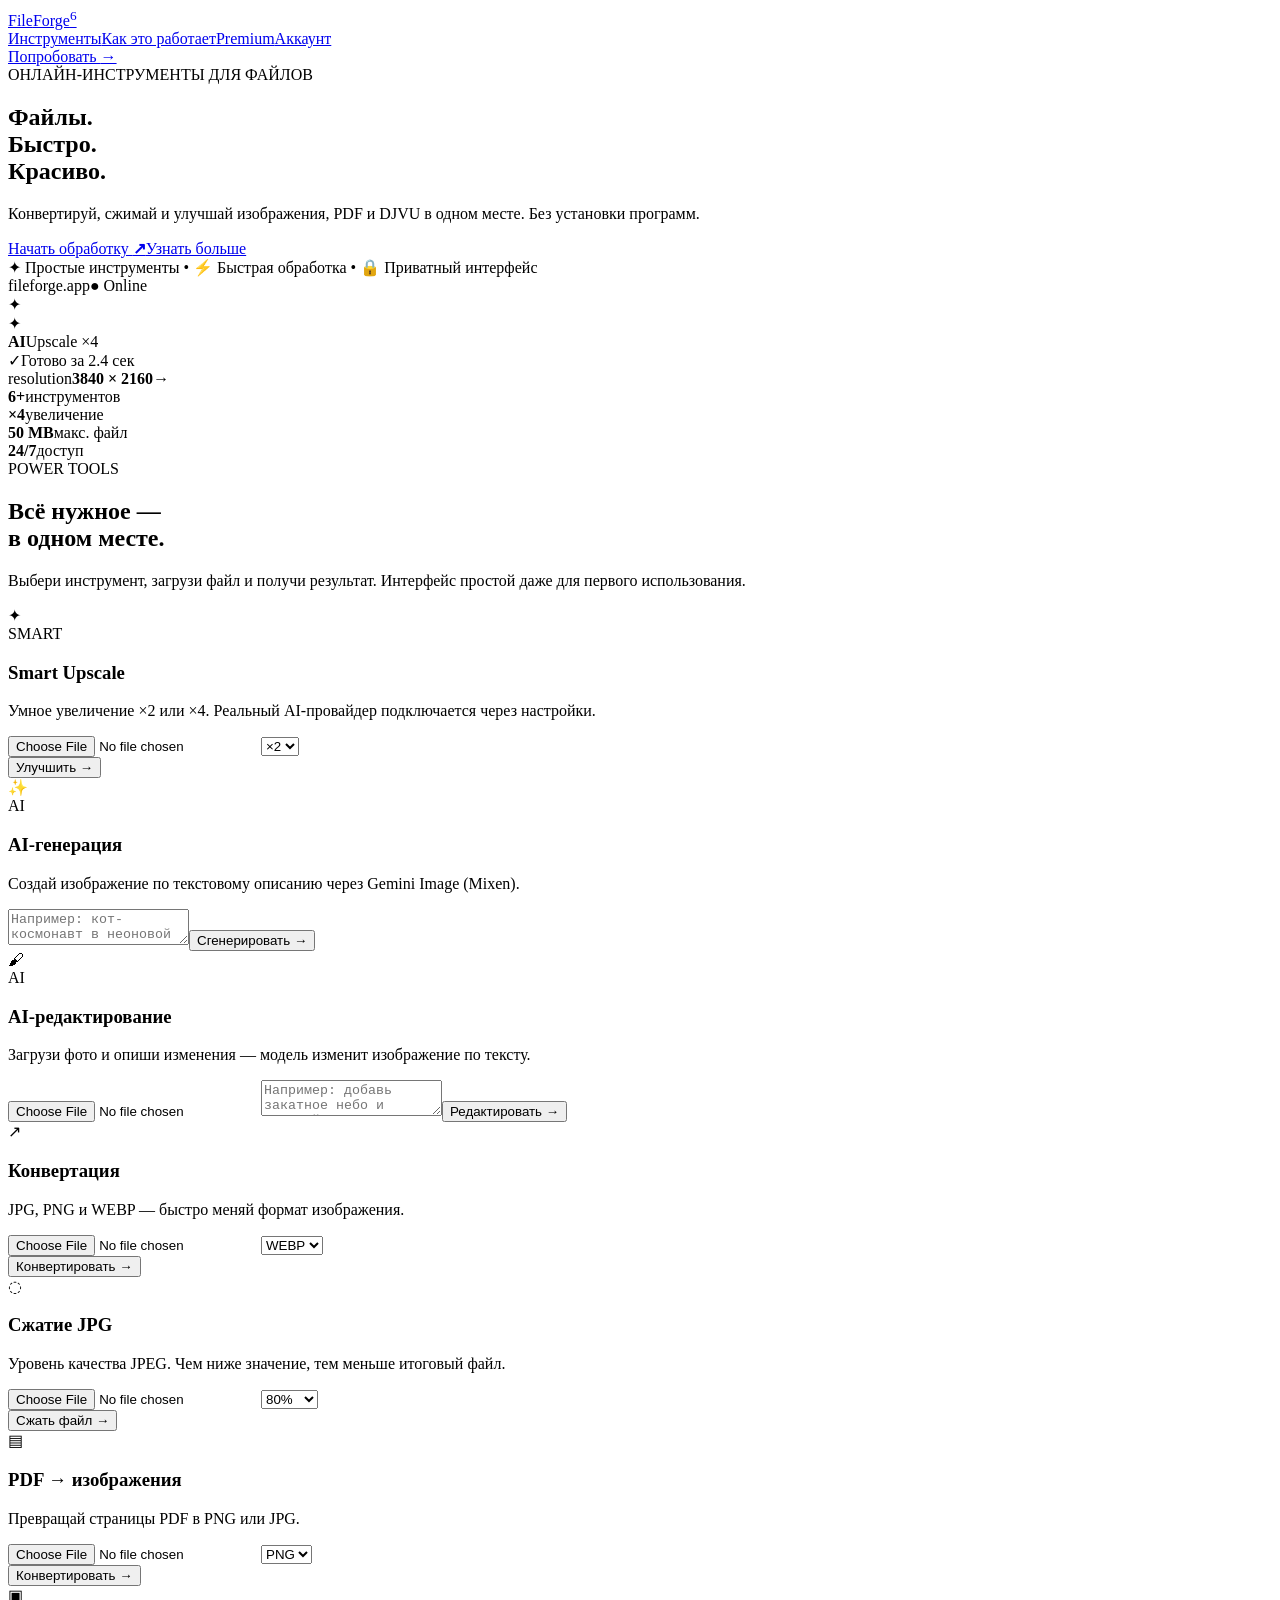
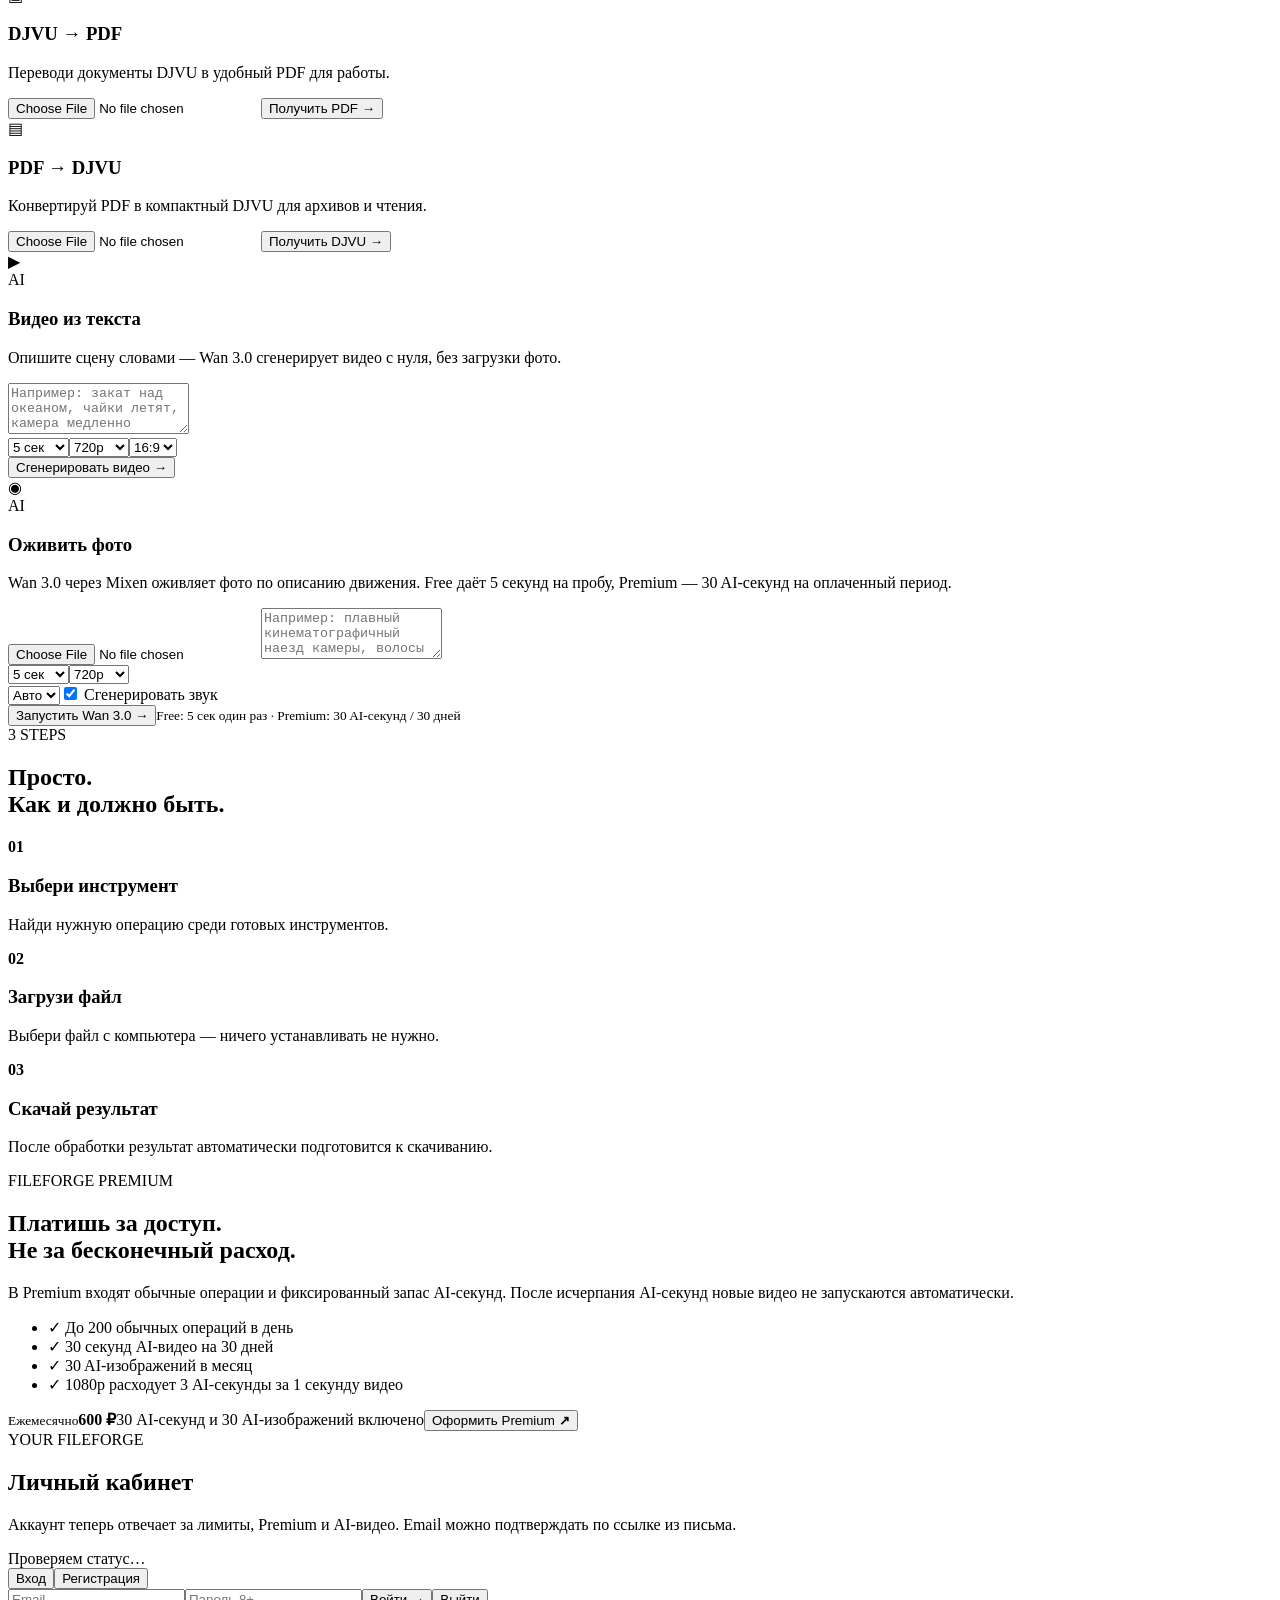
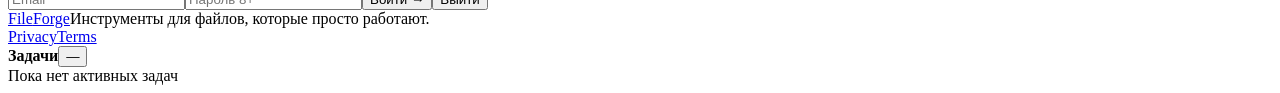
==== commit c2857e44: "ui: quality slider -> dropdown (step 10), move toasts to bottom-left" ====
--- a/app/static/index.html
+++ b/app/static/index.html
@@ -1 +1 @@
-<!doctype html><html lang="ru"><head><meta charset="utf-8"><meta name="viewport" content="width=device-width,initial-scale=1"><title>FileForge — AI-генерация изображений, оживление фото, конвертер PDF, DJVU и картинок онлайн</title><meta name="description" content="FileForge — онлайн AI-инструменты: генерация изображений по тексту, AI-редактирование фото, оживление фотографий (фото в видео), конвертация PDF, DJVU, PNG, JPG, WEBP, сжатие и улучшение качества изображений. Быстро, без установки программ."><meta name="keywords" content="AI генерация изображений, нейросеть картинки, оживить фото, фото в видео, AI редактирование фото, улучшить качество фото, апскейл изображений, конвертер PDF, PDF в JPG, DJVU в PDF, сжать изображение, конвертер картинок онлайн, fileforge"><meta name="robots" content="index,follow"><link rel="canonical" href="https://file-forge.ru/"><meta property="og:type" content="website"><meta property="og:site_name" content="FileForge"><meta property="og:title" content="FileForge — AI-инструменты для изображений, фото и документов"><meta property="og:description" content="Генерация и редактирование картинок по описанию, оживление фотографий, конвертация PDF/DJVU/изображений онлайн."><meta property="og:url" content="https://file-forge.ru/"><meta property="og:locale" content="ru_RU"><meta name="twitter:card" content="summary"><meta name="twitter:title" content="FileForge — AI-инструменты для файлов"><meta name="twitter:description" content="AI-генерация изображений, оживление фото, конвертер PDF и DJVU онлайн."><link rel="icon" type="image/svg+xml" href="/static/favicon.svg"><link rel="apple-touch-icon" href="/static/favicon.svg"><link rel="stylesheet" href="/static/style.css"><script type="application/ld+json">{"@context":"https://schema.org","@type":"WebApplication","name":"FileForge","url":"https://file-forge.ru","applicationCategory":"MultimediaApplication","operatingSystem":"Web","description":"Онлайн-сервис AI-генерации и редактирования изображений, оживления фотографий и конвертации PDF, DJVU и изображений.","offers":{"@type":"Offer","price":"600","priceCurrency":"RUB"},"featureList":["AI-генерация изображений по тексту","AI-редактирование фото","Оживление фотографий (фото в видео)","Увеличение разрешения изображений","Конвертация PDF, DJVU, PNG, JPG, WEBP","Сжатие изображений"]}</script></head><body><div class="bg"><i class="orb orb-a"></i><i class="orb orb-b"></i><i class="orb orb-c"></i><div class="grid-bg"></div></div><header class="nav"><a class="brand" href="#top"><span class="brand-mark"><span></span><span></span><span></span></span><span>File<span>Forge</span></span><sup>6</sup></a><nav><a href="#tools">Инструменты</a><a href="#how">Как это работает</a><a href="#premium">Premium</a><a href="#account">Аккаунт</a></nav><a class="nav-cta" href="#tools">Попробовать <b>→</b></a></header><main id="top"><section class="hero"><div class="hero-copy reveal"><div class="eyebrow"><span class="pulse"></span> ОНЛАЙН-ИНСТРУМЕНТЫ ДЛЯ ФАЙЛОВ</div><h1>Файлы.<br><span>Быстро.</span><br>Красиво.</h1><p>Конвертируй, сжимай и улучшай изображения, PDF и DJVU в одном месте. Без установки программ.</p><div class="hero-actions"><a class="primary" href="#tools">Начать обработку <b>↗</b></a><a class="secondary" href="#how">Узнать больше</a></div><div class="trust"><span>✦</span> Простые инструменты <span>•</span> <span>⚡</span> Быстрая обработка <span>•</span> <span>🔒</span> Приватный интерфейс</div></div><div class="hero-visual reveal"><div class="window-card"><div class="window-top"><div class="dots"><i></i><i></i><i></i></div><span>fileforge.app</span><span class="status">● Online</span></div><div class="preview"><div class="preview-glow"></div><div class="image-placeholder"><div class="mountain"></div><div class="sun"></div><div class="spark s1">✦</div><div class="spark s2">✦</div></div><div class="floating-tag tag-top"><b>AI</b><span>Upscale ×4</span></div><div class="floating-tag tag-bottom"><span class="mini-check">✓</span><span>Готово за 2.4 сек</span></div></div><div class="mini-panel"><span>resolution</span><b>3840 × 2160</b><span class="arrow">→</span></div></div><div class="orbit o1"></div><div class="orbit o2"></div></div></section><section class="stats reveal"><div><strong>6+</strong><span>инструментов</span></div><div><strong>×4</strong><span>увеличение</span></div><div><strong>50 MB</strong><span>макс. файл</span></div><div><strong>24/7</strong><span>доступ</span></div></section><section id="tools" class="section"><div class="section-head reveal"><div><div class="eyebrow">POWER TOOLS</div><h2>Всё нужное —<br><span>в одном месте.</span></h2></div><p>Выбери инструмент, загрузи файл и получи результат. Интерфейс простой даже для первого использования.</p></div><div class="tool-grid"><div class="tool-card featured reveal"><div class="card-icon purple">✦</div><div class="badge">SMART</div><h3>Smart Upscale</h3><p>Умное увеличение ×2 или ×4. Реальный AI-провайдер подключается через настройки.</p><div class="control-row"><input id="up" type="file" accept="image/*"><select id="scale"><option value="2">×2</option><option value="4">×4</option></select></div><button onclick="run('/api/image/upscale','up',{scale:scale.value})">Улучшить <b>→</b></button></div><div class="tool-card featured reveal"><div class="card-icon purple">✨</div><div class="badge">AI</div><h3>AI-генерация</h3><p>Создай изображение по текстовому описанию через Gemini Image (Mixen).</p><textarea id="genPrompt" rows="2" placeholder="Например: кот-космонавт в неоновой атмосфере"></textarea><button onclick="generateImage()">Сгенерировать <b>→</b></button></div><div class="tool-card featured reveal"><div class="card-icon purple">🖌</div><div class="badge">AI</div><h3>AI-редактирование</h3><p>Загрузи фото и опиши изменения — модель изменит изображение по тексту.</p><input id="edit" type="file" accept="image/*"><textarea id="editPrompt" rows="2" placeholder="Например: добавь закатное небо и золотой свет"></textarea><button onclick="editImage()">Редактировать <b>→</b></button></div><div class="tool-card reveal"><div class="card-icon blue">↗</div><h3>Конвертация</h3><p>JPG, PNG и WEBP — быстро меняй формат изображения.</p><div class="control-row"><input id="conv" type="file" accept="image/*"><select id="fmt"><option value="webp">WEBP</option><option value="jpg">JPG</option><option value="png">PNG</option></select></div><button onclick="run('/api/image/convert','conv',{fmt:fmt.value})">Конвертировать <b>→</b></button></div><div class="tool-card reveal"><div class="card-icon green">◌</div><h3>Сжатие JPG</h3><p>Уровень качества JPEG — от 10% до 100%. Чем ниже значение, тем меньше итоговый файл.</p><div class="control-row"><input id="cmp" type="file" accept="image/*"><div class="quality-control"><input id="quality" type="range" value="75" min="10" max="100" step="5"><span id="qualityValue">75%</span></div></div><div class="quality-scale"><span>10% — максимум сжатия</span><span>100% — максимум качества</span></div><button onclick="run('/api/image/compress','cmp',{quality:quality.value})">Сжать файл <b>→</b></button></div><div class="tool-card reveal"><div class="card-icon orange">▤</div><h3>PDF → изображения</h3><p>Превращай страницы PDF в PNG или JPG.</p><div class="control-row"><input id="pdf" type="file" accept=".pdf"><select id="pf"><option value="png">PNG</option><option value="jpg">JPG</option></select></div><button onclick="run('/api/pdf/to-images','pdf',{fmt:pf.value})">Конвертировать <b>→</b></button></div><div class="tool-card reveal"><div class="card-icon red">▣</div><h3>DJVU → PDF</h3><p>Переводи документы DJVU в удобный PDF для работы.</p><input id="djvu" type="file" accept=".djvu,.djv"><button onclick="run('/api/djvu/to-pdf','djvu',{})">Получить PDF <b>→</b></button></div><div class="tool-card reveal"><div class="card-icon red">▤</div><h3>PDF → DJVU</h3><p>Конвертируй PDF в компактный DJVU для архивов и чтения.</p><input id="pdjvu" type="file" accept=".pdf"><button onclick="run('/api/pdf/to-djvu','pdjvu',{})">Получить DJVU <b>→</b></button></div><div class="tool-card reveal animation-card"><div class="card-icon pink">▶</div><div class="badge">AI</div><h3>Видео из текста</h3><p>Опишите сцену словами — Wan 3.0 сгенерирует видео с нуля, без загрузки фото.</p><textarea id="t2vPrompt" rows="3" placeholder="Например: закат над океаном, чайки летят, камера медленно плывёт вперёд, кинематографичный свет"></textarea><div class="control-row"><select id="t2vDuration"><option value="4">4 сек</option><option value="5" selected>5 сек</option><option value="6">6 сек</option><option value="8">8 сек</option><option value="10">10 сек</option></select><select id="t2vResolution"><option value="480p">480p</option><option value="720p" selected>720p</option><option value="1080p">1080p</option></select><select id="t2vAspect"><option value="16:9" selected>16:9</option><option value="9:16">9:16</option><option value="1:1">1:1</option></select></div><button onclick="createVideo()">Сгенерировать видео <b>→</b></button></div><div class="tool-card reveal animation-card"><div class="card-icon pink">◉</div><div class="badge">AI</div><h3>Оживить фото</h3><p>Wan 3.0 через Mixen оживляет фото по описанию движения. Free даёт 5 секунд на пробу, Premium — 30 AI-секунд на оплаченный период.</p><input id="anim" type="file" accept="image/jpeg,image/png,image/webp"><textarea id="animPrompt" rows="3" placeholder="Например: плавный кинематографичный наезд камеры, волосы и одежда слегка движутся на ветру"></textarea><div class="control-row"><select id="animDuration"><option value="4">4 сек</option><option value="5" selected>5 сек</option><option value="6">6 сек</option><option value="8">8 сек</option><option value="10">10 сек</option><option value="15">15 сек</option></select><select id="animResolution"><option value="480p">480p</option><option value="720p" selected>720p</option><option value="1080p">1080p</option></select></div><div class="control-row"><select id="animAspect"><option value="auto" selected>Авто</option><option value="16:9">16:9</option><option value="9:16">9:16</option><option value="1:1">1:1</option><option value="4:3">4:3</option><option value="3:4">3:4</option></select><label><input id="animAudio" type="checkbox" checked> Сгенерировать звук</label></div><button onclick="animatePhoto()">Запустить Wan 3.0 <b>→</b></button><small class="video-note">Free: 5 сек один раз · Premium: 30 AI-секунд / 30 дней</small></div></div></section><section id="how" class="how section reveal"><div class="section-head"><div><div class="eyebrow">3 STEPS</div><h2>Просто.<br><span>Как и должно быть.</span></h2></div></div><div class="steps"><div class="step"><b>01</b><span class="step-line"></span><h3>Выбери инструмент</h3><p>Найди нужную операцию среди готовых инструментов.</p></div><div class="step"><b>02</b><span class="step-line"></span><h3>Загрузи файл</h3><p>Выбери файл с компьютера — ничего устанавливать не нужно.</p></div><div class="step"><b>03</b><span class="step-line"></span><h3>Скачай результат</h3><p>После обработки результат автоматически подготовится к скачиванию.</p></div></div></section><section id="premium" class="premium reveal"><div><div class="eyebrow">FILEFORGE PREMIUM</div><h2>Платишь за доступ.<br><span>Не за бесконечный расход.</span></h2><p>В Premium входят обычные операции и фиксированный запас AI-секунд. После исчерпания AI-секунд новые видео не запускаются автоматически.</p><ul><li>✓ До 200 обычных операций в день</li><li>✓ 30 секунд AI-видео на 30 дней</li><li>✓ 30 AI-изображений в месяц</li><li>✓ 1080p расходует 3 AI-секунды за 1 секунду видео</li></ul></div><div class="price"><small>Ежемесячно</small><strong>600 ₽</strong><span>30 AI-секунд и 30 AI-изображений включено</span><button onclick="buy()">Оформить Premium <b>↗</b></button></div></section><section id="account" class="account section reveal"><div class="account-copy"><div class="eyebrow">YOUR FILEFORGE</div><h2>Личный кабинет</h2><p>Аккаунт теперь отвечает за лимиты, Premium и AI-видео. Email можно подтверждать по ссылке из письма.</p><div id="me" class="me">Проверяем статус…</div><div id="verifyHint" class="verify-hint"></div><button id="resendVerify" class="ghost-btn verify-btn" onclick="resendVerification()" style="display:none">Отправить письмо ещё раз</button></div><div class="auth"><div class="auth-switch"><button id="loginTab" class="auth-tab active" type="button" onclick="setAuthMode('login')">Вход</button><button id="registerTab" class="auth-tab" type="button" onclick="setAuthMode('register')">Регистрация</button></div><input id="email" placeholder="Email" autocomplete="email"><input id="pass" type="password" placeholder="Пароль 8+" autocomplete="current-password"><input id="passConfirm" class="register-only" type="password" placeholder="Повторите пароль" autocomplete="new-password" style="display:none"><label id="termsWrap" class="terms register-only" style="display:none"><input id="terms" type="checkbox"> <span>Я принимаю <a href="/terms" target="_blank" rel="noopener">условия сервиса</a> и политику конфиденциальности.</span></label><button id="authSubmit" onclick="submitAuth()">Войти <b>→</b></button><button class="ghost-btn" onclick="logout()">Выйти</button></div></section></main><footer><a class="brand" href="#top"><span class="brand-mark"><span></span><span></span><span></span></span><span>File<span>Forge</span></span></a><span>Инструменты для файлов, которые просто работают.</span><div><a href="/privacy">Privacy</a><a href="/terms">Terms</a></div></footer><div id="tasksPanel"><div class="tasks-head"><b>Задачи</b><span id="tasksCount"></span><button id="tasksToggle" type="button" onclick="toggleTasks()">—</button></div><div id="tasksList"><div class="tasks-empty" id="tasksEmpty">Пока нет активных задач</div><div id="historyWrap" style="display:none"><div class="history-title">История</div><div id="historyList"></div></div></div></div><div id="toast"></div><script src="/static/app.js"></script></body></html>
+<!doctype html><html lang="ru"><head><meta charset="utf-8"><meta name="viewport" content="width=device-width,initial-scale=1"><title>FileForge — AI-генерация изображений, оживление фото, конвертер PDF, DJVU и картинок онлайн</title><meta name="description" content="FileForge — онлайн AI-инструменты: генерация изображений по тексту, AI-редактирование фото, оживление фотографий (фото в видео), конвертация PDF, DJVU, PNG, JPG, WEBP, сжатие и улучшение качества изображений. Быстро, без установки программ."><meta name="keywords" content="AI генерация изображений, нейросеть картинки, оживить фото, фото в видео, AI редактирование фото, улучшить качество фото, апскейл изображений, конвертер PDF, PDF в JPG, DJVU в PDF, сжать изображение, конвертер картинок онлайн, fileforge"><meta name="robots" content="index,follow"><link rel="canonical" href="https://file-forge.ru/"><meta property="og:type" content="website"><meta property="og:site_name" content="FileForge"><meta property="og:title" content="FileForge — AI-инструменты для изображений, фото и документов"><meta property="og:description" content="Генерация и редактирование картинок по описанию, оживление фотографий, конвертация PDF/DJVU/изображений онлайн."><meta property="og:url" content="https://file-forge.ru/"><meta property="og:locale" content="ru_RU"><meta name="twitter:card" content="summary"><meta name="twitter:title" content="FileForge — AI-инструменты для файлов"><meta name="twitter:description" content="AI-генерация изображений, оживление фото, конвертер PDF и DJVU онлайн."><link rel="icon" type="image/svg+xml" href="/static/favicon.svg"><link rel="apple-touch-icon" href="/static/favicon.svg"><link rel="stylesheet" href="/static/style.css"><script type="application/ld+json">{"@context":"https://schema.org","@type":"WebApplication","name":"FileForge","url":"https://file-forge.ru","applicationCategory":"MultimediaApplication","operatingSystem":"Web","description":"Онлайн-сервис AI-генерации и редактирования изображений, оживления фотографий и конвертации PDF, DJVU и изображений.","offers":{"@type":"Offer","price":"600","priceCurrency":"RUB"},"featureList":["AI-генерация изображений по тексту","AI-редактирование фото","Оживление фотографий (фото в видео)","Увеличение разрешения изображений","Конвертация PDF, DJVU, PNG, JPG, WEBP","Сжатие изображений"]}</script></head><body><div class="bg"><i class="orb orb-a"></i><i class="orb orb-b"></i><i class="orb orb-c"></i><div class="grid-bg"></div></div><header class="nav"><a class="brand" href="#top"><span class="brand-mark"><span></span><span></span><span></span></span><span>File<span>Forge</span></span><sup>6</sup></a><nav><a href="#tools">Инструменты</a><a href="#how">Как это работает</a><a href="#premium">Premium</a><a href="#account">Аккаунт</a></nav><a class="nav-cta" href="#tools">Попробовать <b>→</b></a></header><main id="top"><section class="hero"><div class="hero-copy reveal"><div class="eyebrow"><span class="pulse"></span> ОНЛАЙН-ИНСТРУМЕНТЫ ДЛЯ ФАЙЛОВ</div><h1>Файлы.<br><span>Быстро.</span><br>Красиво.</h1><p>Конвертируй, сжимай и улучшай изображения, PDF и DJVU в одном месте. Без установки программ.</p><div class="hero-actions"><a class="primary" href="#tools">Начать обработку <b>↗</b></a><a class="secondary" href="#how">Узнать больше</a></div><div class="trust"><span>✦</span> Простые инструменты <span>•</span> <span>⚡</span> Быстрая обработка <span>•</span> <span>🔒</span> Приватный интерфейс</div></div><div class="hero-visual reveal"><div class="window-card"><div class="window-top"><div class="dots"><i></i><i></i><i></i></div><span>fileforge.app</span><span class="status">● Online</span></div><div class="preview"><div class="preview-glow"></div><div class="image-placeholder"><div class="mountain"></div><div class="sun"></div><div class="spark s1">✦</div><div class="spark s2">✦</div></div><div class="floating-tag tag-top"><b>AI</b><span>Upscale ×4</span></div><div class="floating-tag tag-bottom"><span class="mini-check">✓</span><span>Готово за 2.4 сек</span></div></div><div class="mini-panel"><span>resolution</span><b>3840 × 2160</b><span class="arrow">→</span></div></div><div class="orbit o1"></div><div class="orbit o2"></div></div></section><section class="stats reveal"><div><strong>6+</strong><span>инструментов</span></div><div><strong>×4</strong><span>увеличение</span></div><div><strong>50 MB</strong><span>макс. файл</span></div><div><strong>24/7</strong><span>доступ</span></div></section><section id="tools" class="section"><div class="section-head reveal"><div><div class="eyebrow">POWER TOOLS</div><h2>Всё нужное —<br><span>в одном месте.</span></h2></div><p>Выбери инструмент, загрузи файл и получи результат. Интерфейс простой даже для первого использования.</p></div><div class="tool-grid"><div class="tool-card featured reveal"><div class="card-icon purple">✦</div><div class="badge">SMART</div><h3>Smart Upscale</h3><p>Умное увеличение ×2 или ×4. Реальный AI-провайдер подключается через настройки.</p><div class="control-row"><input id="up" type="file" accept="image/*"><select id="scale"><option value="2">×2</option><option value="4">×4</option></select></div><button onclick="run('/api/image/upscale','up',{scale:scale.value})">Улучшить <b>→</b></button></div><div class="tool-card featured reveal"><div class="card-icon purple">✨</div><div class="badge">AI</div><h3>AI-генерация</h3><p>Создай изображение по текстовому описанию через Gemini Image (Mixen).</p><textarea id="genPrompt" rows="2" placeholder="Например: кот-космонавт в неоновой атмосфере"></textarea><button onclick="generateImage()">Сгенерировать <b>→</b></button></div><div class="tool-card featured reveal"><div class="card-icon purple">🖌</div><div class="badge">AI</div><h3>AI-редактирование</h3><p>Загрузи фото и опиши изменения — модель изменит изображение по тексту.</p><input id="edit" type="file" accept="image/*"><textarea id="editPrompt" rows="2" placeholder="Например: добавь закатное небо и золотой свет"></textarea><button onclick="editImage()">Редактировать <b>→</b></button></div><div class="tool-card reveal"><div class="card-icon blue">↗</div><h3>Конвертация</h3><p>JPG, PNG и WEBP — быстро меняй формат изображения.</p><div class="control-row"><input id="conv" type="file" accept="image/*"><select id="fmt"><option value="webp">WEBP</option><option value="jpg">JPG</option><option value="png">PNG</option></select></div><button onclick="run('/api/image/convert','conv',{fmt:fmt.value})">Конвертировать <b>→</b></button></div><div class="tool-card reveal"><div class="card-icon green">◌</div><h3>Сжатие JPG</h3><p>Уровень качества JPEG. Чем ниже значение, тем меньше итоговый файл.</p><div class="control-row"><input id="cmp" type="file" accept="image/*"><select id="quality"><option value="10">10%</option><option value="20">20%</option><option value="30">30%</option><option value="40">40%</option><option value="50">50%</option><option value="60">60%</option><option value="70">70%</option><option value="80" selected>80%</option><option value="90">90%</option><option value="100">100%</option></select></div><button onclick="run('/api/image/compress','cmp',{quality:quality.value})">Сжать файл <b>→</b></button></div><div class="tool-card reveal"><div class="card-icon orange">▤</div><h3>PDF → изображения</h3><p>Превращай страницы PDF в PNG или JPG.</p><div class="control-row"><input id="pdf" type="file" accept=".pdf"><select id="pf"><option value="png">PNG</option><option value="jpg">JPG</option></select></div><button onclick="run('/api/pdf/to-images','pdf',{fmt:pf.value})">Конвертировать <b>→</b></button></div><div class="tool-card reveal"><div class="card-icon red">▣</div><h3>DJVU → PDF</h3><p>Переводи документы DJVU в удобный PDF для работы.</p><input id="djvu" type="file" accept=".djvu,.djv"><button onclick="run('/api/djvu/to-pdf','djvu',{})">Получить PDF <b>→</b></button></div><div class="tool-card reveal"><div class="card-icon red">▤</div><h3>PDF → DJVU</h3><p>Конвертируй PDF в компактный DJVU для архивов и чтения.</p><input id="pdjvu" type="file" accept=".pdf"><button onclick="run('/api/pdf/to-djvu','pdjvu',{})">Получить DJVU <b>→</b></button></div><div class="tool-card reveal animation-card"><div class="card-icon pink">▶</div><div class="badge">AI</div><h3>Видео из текста</h3><p>Опишите сцену словами — Wan 3.0 сгенерирует видео с нуля, без загрузки фото.</p><textarea id="t2vPrompt" rows="3" placeholder="Например: закат над океаном, чайки летят, камера медленно плывёт вперёд, кинематографичный свет"></textarea><div class="control-row"><select id="t2vDuration"><option value="4">4 сек</option><option value="5" selected>5 сек</option><option value="6">6 сек</option><option value="8">8 сек</option><option value="10">10 сек</option></select><select id="t2vResolution"><option value="480p">480p</option><option value="720p" selected>720p</option><option value="1080p">1080p</option></select><select id="t2vAspect"><option value="16:9" selected>16:9</option><option value="9:16">9:16</option><option value="1:1">1:1</option></select></div><button onclick="createVideo()">Сгенерировать видео <b>→</b></button></div><div class="tool-card reveal animation-card"><div class="card-icon pink">◉</div><div class="badge">AI</div><h3>Оживить фото</h3><p>Wan 3.0 через Mixen оживляет фото по описанию движения. Free даёт 5 секунд на пробу, Premium — 30 AI-секунд на оплаченный период.</p><input id="anim" type="file" accept="image/jpeg,image/png,image/webp"><textarea id="animPrompt" rows="3" placeholder="Например: плавный кинематографичный наезд камеры, волосы и одежда слегка движутся на ветру"></textarea><div class="control-row"><select id="animDuration"><option value="4">4 сек</option><option value="5" selected>5 сек</option><option value="6">6 сек</option><option value="8">8 сек</option><option value="10">10 сек</option><option value="15">15 сек</option></select><select id="animResolution"><option value="480p">480p</option><option value="720p" selected>720p</option><option value="1080p">1080p</option></select></div><div class="control-row"><select id="animAspect"><option value="auto" selected>Авто</option><option value="16:9">16:9</option><option value="9:16">9:16</option><option value="1:1">1:1</option><option value="4:3">4:3</option><option value="3:4">3:4</option></select><label><input id="animAudio" type="checkbox" checked> Сгенерировать звук</label></div><button onclick="animatePhoto()">Запустить Wan 3.0 <b>→</b></button><small class="video-note">Free: 5 сек один раз · Premium: 30 AI-секунд / 30 дней</small></div></div></section><section id="how" class="how section reveal"><div class="section-head"><div><div class="eyebrow">3 STEPS</div><h2>Просто.<br><span>Как и должно быть.</span></h2></div></div><div class="steps"><div class="step"><b>01</b><span class="step-line"></span><h3>Выбери инструмент</h3><p>Найди нужную операцию среди готовых инструментов.</p></div><div class="step"><b>02</b><span class="step-line"></span><h3>Загрузи файл</h3><p>Выбери файл с компьютера — ничего устанавливать не нужно.</p></div><div class="step"><b>03</b><span class="step-line"></span><h3>Скачай результат</h3><p>После обработки результат автоматически подготовится к скачиванию.</p></div></div></section><section id="premium" class="premium reveal"><div><div class="eyebrow">FILEFORGE PREMIUM</div><h2>Платишь за доступ.<br><span>Не за бесконечный расход.</span></h2><p>В Premium входят обычные операции и фиксированный запас AI-секунд. После исчерпания AI-секунд новые видео не запускаются автоматически.</p><ul><li>✓ До 200 обычных операций в день</li><li>✓ 30 секунд AI-видео на 30 дней</li><li>✓ 30 AI-изображений в месяц</li><li>✓ 1080p расходует 3 AI-секунды за 1 секунду видео</li></ul></div><div class="price"><small>Ежемесячно</small><strong>600 ₽</strong><span>30 AI-секунд и 30 AI-изображений включено</span><button onclick="buy()">Оформить Premium <b>↗</b></button></div></section><section id="account" class="account section reveal"><div class="account-copy"><div class="eyebrow">YOUR FILEFORGE</div><h2>Личный кабинет</h2><p>Аккаунт теперь отвечает за лимиты, Premium и AI-видео. Email можно подтверждать по ссылке из письма.</p><div id="me" class="me">Проверяем статус…</div><div id="verifyHint" class="verify-hint"></div><button id="resendVerify" class="ghost-btn verify-btn" onclick="resendVerification()" style="display:none">Отправить письмо ещё раз</button></div><div class="auth"><div class="auth-switch"><button id="loginTab" class="auth-tab active" type="button" onclick="setAuthMode('login')">Вход</button><button id="registerTab" class="auth-tab" type="button" onclick="setAuthMode('register')">Регистрация</button></div><input id="email" placeholder="Email" autocomplete="email"><input id="pass" type="password" placeholder="Пароль 8+" autocomplete="current-password"><input id="passConfirm" class="register-only" type="password" placeholder="Повторите пароль" autocomplete="new-password" style="display:none"><label id="termsWrap" class="terms register-only" style="display:none"><input id="terms" type="checkbox"> <span>Я принимаю <a href="/terms" target="_blank" rel="noopener">условия сервиса</a> и политику конфиденциальности.</span></label><button id="authSubmit" onclick="submitAuth()">Войти <b>→</b></button><button class="ghost-btn" onclick="logout()">Выйти</button></div></section></main><footer><a class="brand" href="#top"><span class="brand-mark"><span></span><span></span><span></span></span><span>File<span>Forge</span></span></a><span>Инструменты для файлов, которые просто работают.</span><div><a href="/privacy">Privacy</a><a href="/terms">Terms</a></div></footer><div id="tasksPanel"><div class="tasks-head"><b>Задачи</b><span id="tasksCount"></span><button id="tasksToggle" type="button" onclick="toggleTasks()">—</button></div><div id="tasksList"><div class="tasks-empty" id="tasksEmpty">Пока нет активных задач</div><div id="historyWrap" style="display:none"><div class="history-title">История</div><div id="historyList"></div></div></div></div><div id="toast"></div><script src="/static/app.js"></script></body></html>
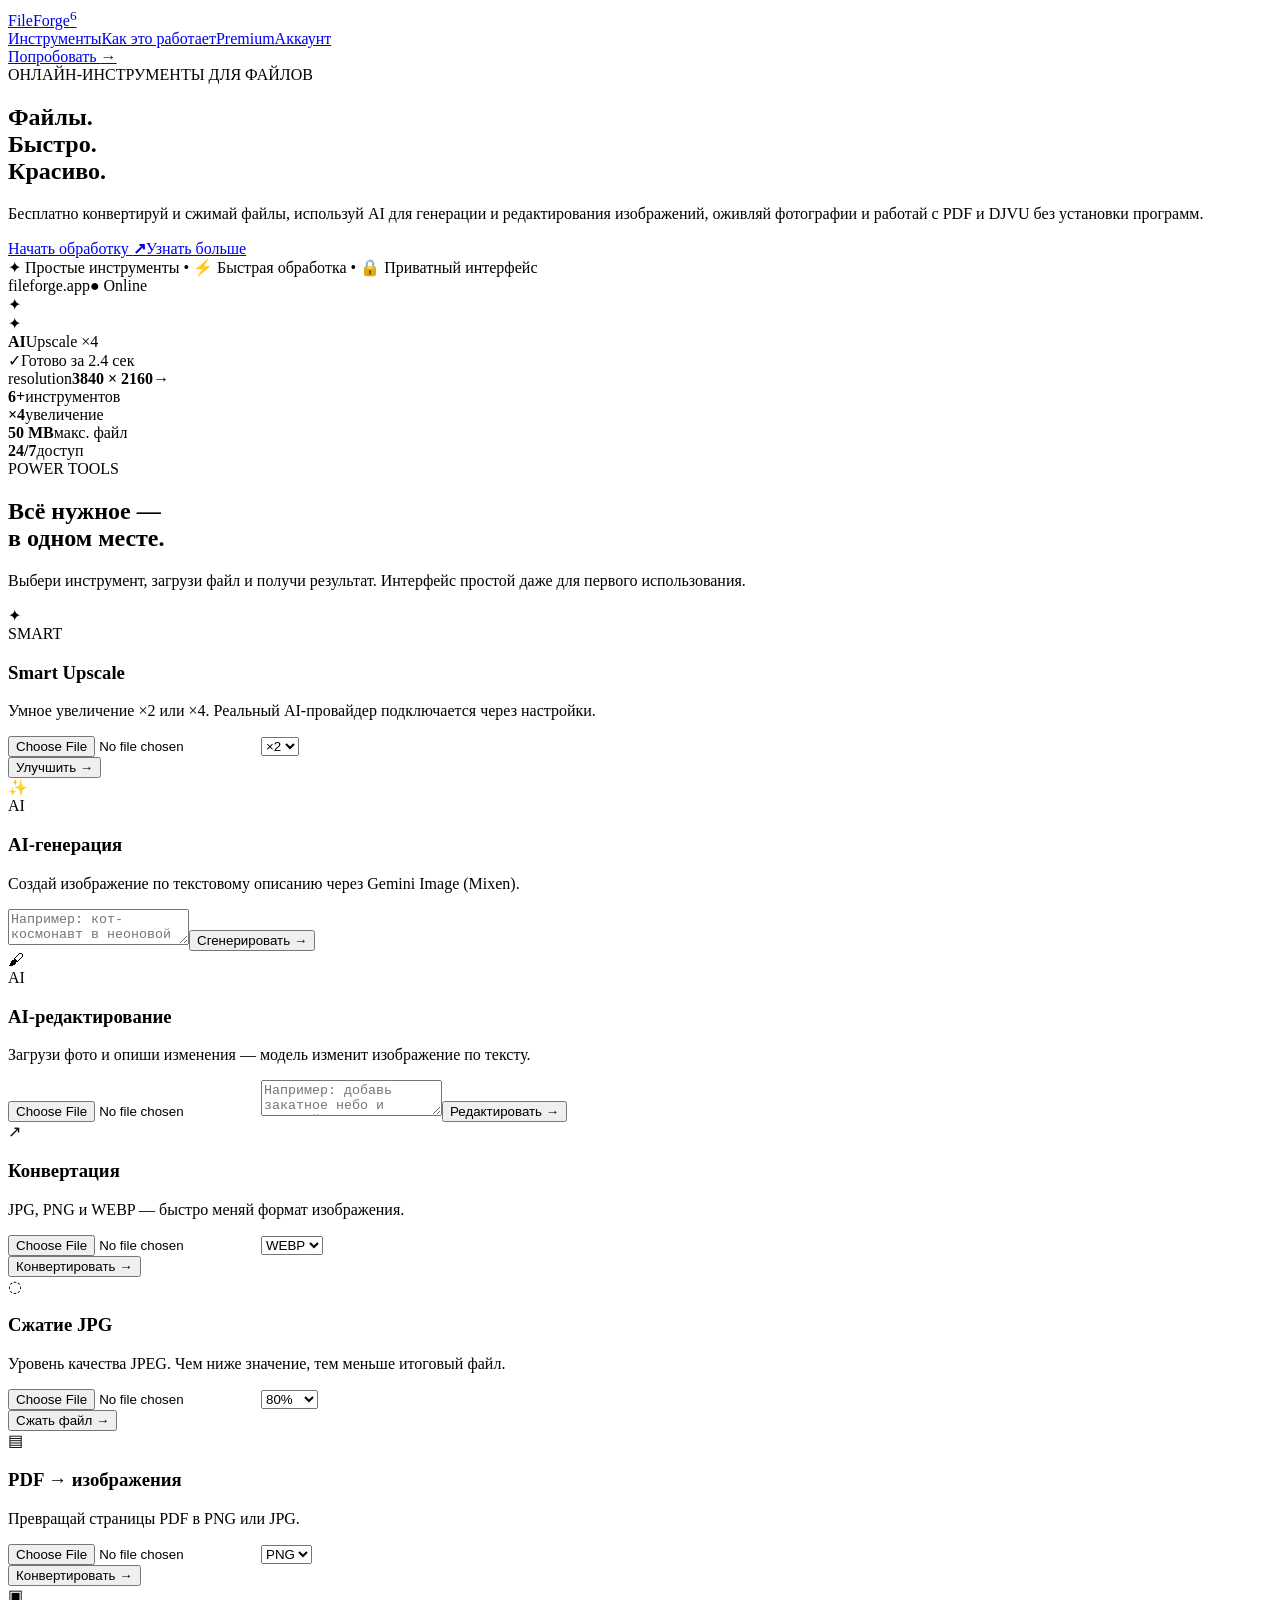
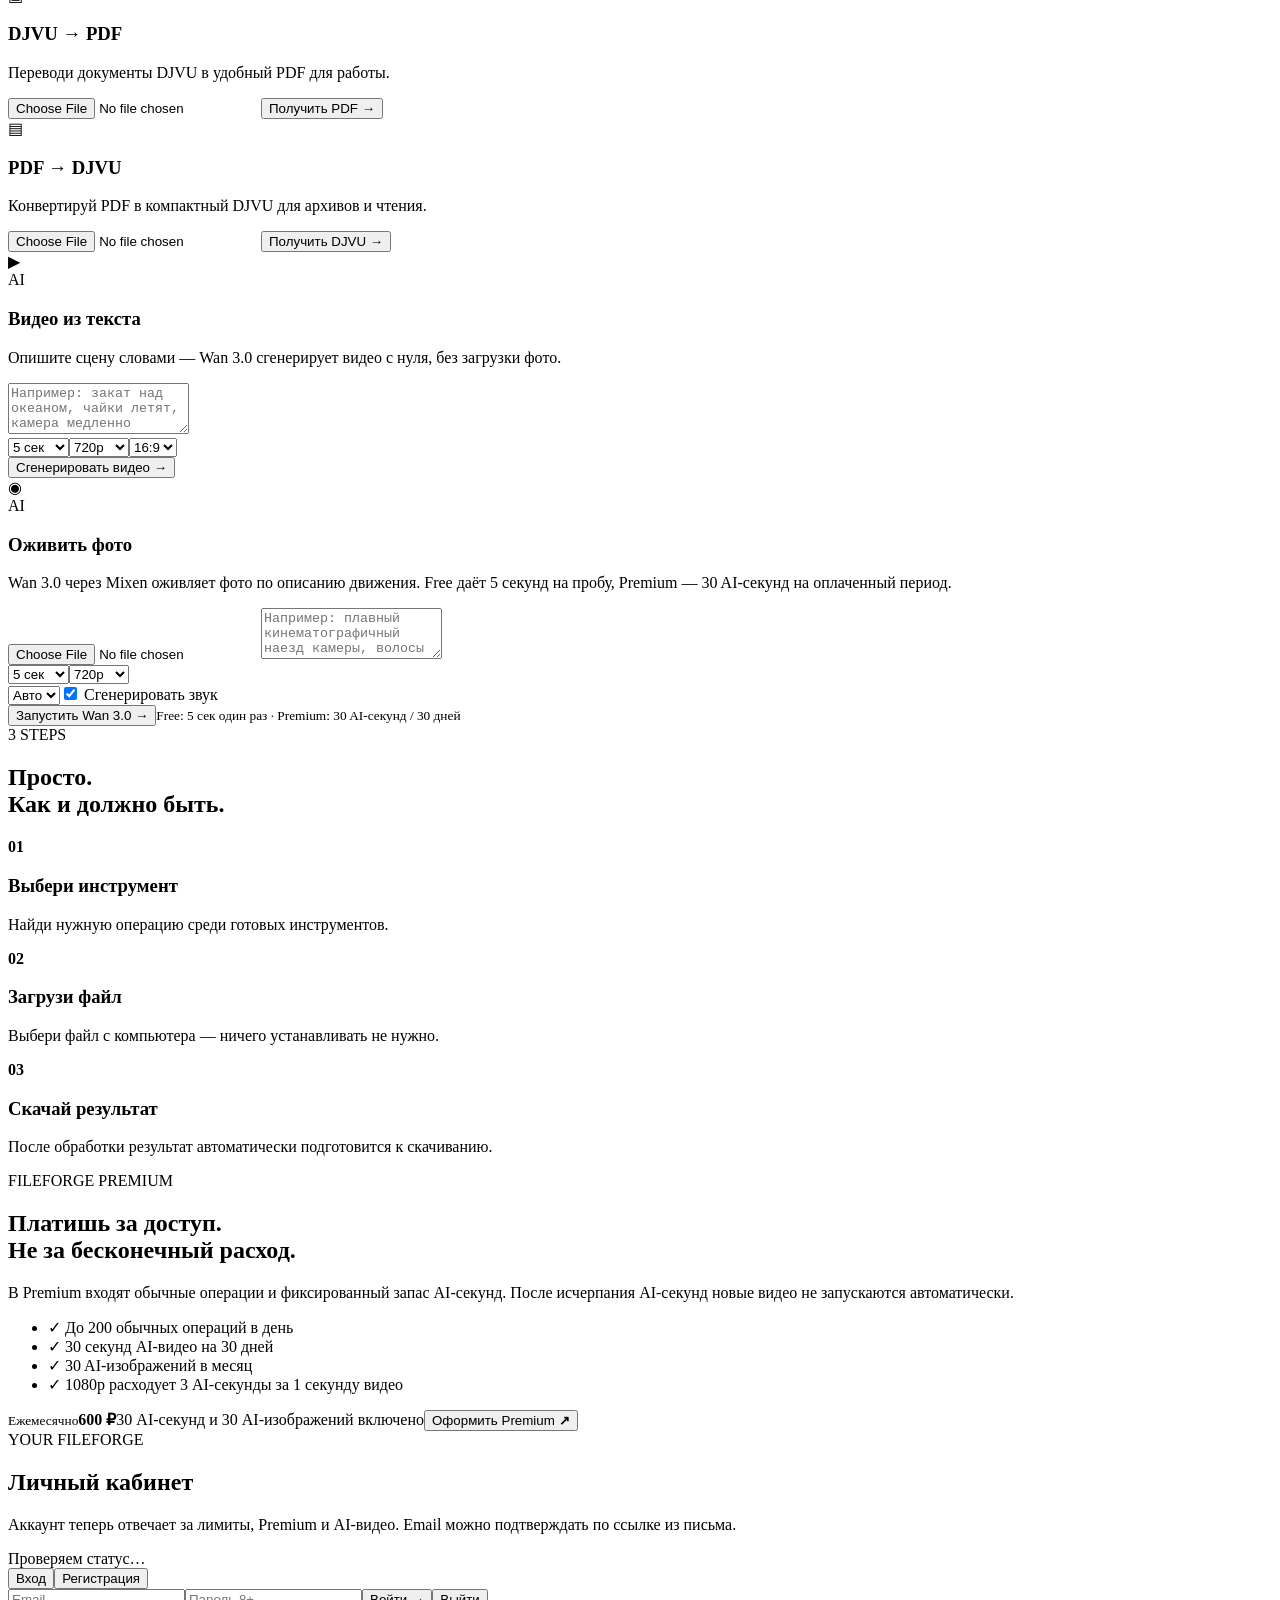
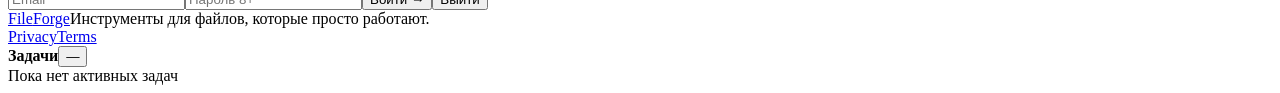
==== commit 1d7dfd8c: "feat: finish FileForge interface and production settings" ====
--- a/app/static/index.html
+++ b/app/static/index.html
@@ -1 +1 @@
-<!doctype html><html lang="ru"><head><meta charset="utf-8"><meta name="viewport" content="width=device-width,initial-scale=1"><title>FileForge — AI-генерация изображений, оживление фото, конвертер PDF, DJVU и картинок онлайн</title><meta name="description" content="FileForge — онлайн AI-инструменты: генерация изображений по тексту, AI-редактирование фото, оживление фотографий (фото в видео), конвертация PDF, DJVU, PNG, JPG, WEBP, сжатие и улучшение качества изображений. Быстро, без установки программ."><meta name="keywords" content="AI генерация изображений, нейросеть картинки, оживить фото, фото в видео, AI редактирование фото, улучшить качество фото, апскейл изображений, конвертер PDF, PDF в JPG, DJVU в PDF, сжать изображение, конвертер картинок онлайн, fileforge"><meta name="robots" content="index,follow"><link rel="canonical" href="https://file-forge.ru/"><meta property="og:type" content="website"><meta property="og:site_name" content="FileForge"><meta property="og:title" content="FileForge — AI-инструменты для изображений, фото и документов"><meta property="og:description" content="Генерация и редактирование картинок по описанию, оживление фотографий, конвертация PDF/DJVU/изображений онлайн."><meta property="og:url" content="https://file-forge.ru/"><meta property="og:locale" content="ru_RU"><meta name="twitter:card" content="summary"><meta name="twitter:title" content="FileForge — AI-инструменты для файлов"><meta name="twitter:description" content="AI-генерация изображений, оживление фото, конвертер PDF и DJVU онлайн."><link rel="icon" type="image/svg+xml" href="/static/favicon.svg"><link rel="apple-touch-icon" href="/static/favicon.svg"><link rel="stylesheet" href="/static/style.css"><script type="application/ld+json">{"@context":"https://schema.org","@type":"WebApplication","name":"FileForge","url":"https://file-forge.ru","applicationCategory":"MultimediaApplication","operatingSystem":"Web","description":"Онлайн-сервис AI-генерации и редактирования изображений, оживления фотографий и конвертации PDF, DJVU и изображений.","offers":{"@type":"Offer","price":"600","priceCurrency":"RUB"},"featureList":["AI-генерация изображений по тексту","AI-редактирование фото","Оживление фотографий (фото в видео)","Увеличение разрешения изображений","Конвертация PDF, DJVU, PNG, JPG, WEBP","Сжатие изображений"]}</script></head><body><div class="bg"><i class="orb orb-a"></i><i class="orb orb-b"></i><i class="orb orb-c"></i><div class="grid-bg"></div></div><header class="nav"><a class="brand" href="#top"><span class="brand-mark"><span></span><span></span><span></span></span><span>File<span>Forge</span></span><sup>6</sup></a><nav><a href="#tools">Инструменты</a><a href="#how">Как это работает</a><a href="#premium">Premium</a><a href="#account">Аккаунт</a></nav><a class="nav-cta" href="#tools">Попробовать <b>→</b></a></header><main id="top"><section class="hero"><div class="hero-copy reveal"><div class="eyebrow"><span class="pulse"></span> ОНЛАЙН-ИНСТРУМЕНТЫ ДЛЯ ФАЙЛОВ</div><h1>Файлы.<br><span>Быстро.</span><br>Красиво.</h1><p>Конвертируй, сжимай и улучшай изображения, PDF и DJVU в одном месте. Без установки программ.</p><div class="hero-actions"><a class="primary" href="#tools">Начать обработку <b>↗</b></a><a class="secondary" href="#how">Узнать больше</a></div><div class="trust"><span>✦</span> Простые инструменты <span>•</span> <span>⚡</span> Быстрая обработка <span>•</span> <span>🔒</span> Приватный интерфейс</div></div><div class="hero-visual reveal"><div class="window-card"><div class="window-top"><div class="dots"><i></i><i></i><i></i></div><span>fileforge.app</span><span class="status">● Online</span></div><div class="preview"><div class="preview-glow"></div><div class="image-placeholder"><div class="mountain"></div><div class="sun"></div><div class="spark s1">✦</div><div class="spark s2">✦</div></div><div class="floating-tag tag-top"><b>AI</b><span>Upscale ×4</span></div><div class="floating-tag tag-bottom"><span class="mini-check">✓</span><span>Готово за 2.4 сек</span></div></div><div class="mini-panel"><span>resolution</span><b>3840 × 2160</b><span class="arrow">→</span></div></div><div class="orbit o1"></div><div class="orbit o2"></div></div></section><section class="stats reveal"><div><strong>6+</strong><span>инструментов</span></div><div><strong>×4</strong><span>увеличение</span></div><div><strong>50 MB</strong><span>макс. файл</span></div><div><strong>24/7</strong><span>доступ</span></div></section><section id="tools" class="section"><div class="section-head reveal"><div><div class="eyebrow">POWER TOOLS</div><h2>Всё нужное —<br><span>в одном месте.</span></h2></div><p>Выбери инструмент, загрузи файл и получи результат. Интерфейс простой даже для первого использования.</p></div><div class="tool-grid"><div class="tool-card featured reveal"><div class="card-icon purple">✦</div><div class="badge">SMART</div><h3>Smart Upscale</h3><p>Умное увеличение ×2 или ×4. Реальный AI-провайдер подключается через настройки.</p><div class="control-row"><input id="up" type="file" accept="image/*"><select id="scale"><option value="2">×2</option><option value="4">×4</option></select></div><button onclick="run('/api/image/upscale','up',{scale:scale.value})">Улучшить <b>→</b></button></div><div class="tool-card featured reveal"><div class="card-icon purple">✨</div><div class="badge">AI</div><h3>AI-генерация</h3><p>Создай изображение по текстовому описанию через Gemini Image (Mixen).</p><textarea id="genPrompt" rows="2" placeholder="Например: кот-космонавт в неоновой атмосфере"></textarea><button onclick="generateImage()">Сгенерировать <b>→</b></button></div><div class="tool-card featured reveal"><div class="card-icon purple">🖌</div><div class="badge">AI</div><h3>AI-редактирование</h3><p>Загрузи фото и опиши изменения — модель изменит изображение по тексту.</p><input id="edit" type="file" accept="image/*"><textarea id="editPrompt" rows="2" placeholder="Например: добавь закатное небо и золотой свет"></textarea><button onclick="editImage()">Редактировать <b>→</b></button></div><div class="tool-card reveal"><div class="card-icon blue">↗</div><h3>Конвертация</h3><p>JPG, PNG и WEBP — быстро меняй формат изображения.</p><div class="control-row"><input id="conv" type="file" accept="image/*"><select id="fmt"><option value="webp">WEBP</option><option value="jpg">JPG</option><option value="png">PNG</option></select></div><button onclick="run('/api/image/convert','conv',{fmt:fmt.value})">Конвертировать <b>→</b></button></div><div class="tool-card reveal"><div class="card-icon green">◌</div><h3>Сжатие JPG</h3><p>Уровень качества JPEG. Чем ниже значение, тем меньше итоговый файл.</p><div class="control-row"><input id="cmp" type="file" accept="image/*"><select id="quality"><option value="10">10%</option><option value="20">20%</option><option value="30">30%</option><option value="40">40%</option><option value="50">50%</option><option value="60">60%</option><option value="70">70%</option><option value="80" selected>80%</option><option value="90">90%</option><option value="100">100%</option></select></div><button onclick="run('/api/image/compress','cmp',{quality:quality.value})">Сжать файл <b>→</b></button></div><div class="tool-card reveal"><div class="card-icon orange">▤</div><h3>PDF → изображения</h3><p>Превращай страницы PDF в PNG или JPG.</p><div class="control-row"><input id="pdf" type="file" accept=".pdf"><select id="pf"><option value="png">PNG</option><option value="jpg">JPG</option></select></div><button onclick="run('/api/pdf/to-images','pdf',{fmt:pf.value})">Конвертировать <b>→</b></button></div><div class="tool-card reveal"><div class="card-icon red">▣</div><h3>DJVU → PDF</h3><p>Переводи документы DJVU в удобный PDF для работы.</p><input id="djvu" type="file" accept=".djvu,.djv"><button onclick="run('/api/djvu/to-pdf','djvu',{})">Получить PDF <b>→</b></button></div><div class="tool-card reveal"><div class="card-icon red">▤</div><h3>PDF → DJVU</h3><p>Конвертируй PDF в компактный DJVU для архивов и чтения.</p><input id="pdjvu" type="file" accept=".pdf"><button onclick="run('/api/pdf/to-djvu','pdjvu',{})">Получить DJVU <b>→</b></button></div><div class="tool-card reveal animation-card"><div class="card-icon pink">▶</div><div class="badge">AI</div><h3>Видео из текста</h3><p>Опишите сцену словами — Wan 3.0 сгенерирует видео с нуля, без загрузки фото.</p><textarea id="t2vPrompt" rows="3" placeholder="Например: закат над океаном, чайки летят, камера медленно плывёт вперёд, кинематографичный свет"></textarea><div class="control-row"><select id="t2vDuration"><option value="4">4 сек</option><option value="5" selected>5 сек</option><option value="6">6 сек</option><option value="8">8 сек</option><option value="10">10 сек</option></select><select id="t2vResolution"><option value="480p">480p</option><option value="720p" selected>720p</option><option value="1080p">1080p</option></select><select id="t2vAspect"><option value="16:9" selected>16:9</option><option value="9:16">9:16</option><option value="1:1">1:1</option></select></div><button onclick="createVideo()">Сгенерировать видео <b>→</b></button></div><div class="tool-card reveal animation-card"><div class="card-icon pink">◉</div><div class="badge">AI</div><h3>Оживить фото</h3><p>Wan 3.0 через Mixen оживляет фото по описанию движения. Free даёт 5 секунд на пробу, Premium — 30 AI-секунд на оплаченный период.</p><input id="anim" type="file" accept="image/jpeg,image/png,image/webp"><textarea id="animPrompt" rows="3" placeholder="Например: плавный кинематографичный наезд камеры, волосы и одежда слегка движутся на ветру"></textarea><div class="control-row"><select id="animDuration"><option value="4">4 сек</option><option value="5" selected>5 сек</option><option value="6">6 сек</option><option value="8">8 сек</option><option value="10">10 сек</option><option value="15">15 сек</option></select><select id="animResolution"><option value="480p">480p</option><option value="720p" selected>720p</option><option value="1080p">1080p</option></select></div><div class="control-row"><select id="animAspect"><option value="auto" selected>Авто</option><option value="16:9">16:9</option><option value="9:16">9:16</option><option value="1:1">1:1</option><option value="4:3">4:3</option><option value="3:4">3:4</option></select><label><input id="animAudio" type="checkbox" checked> Сгенерировать звук</label></div><button onclick="animatePhoto()">Запустить Wan 3.0 <b>→</b></button><small class="video-note">Free: 5 сек один раз · Premium: 30 AI-секунд / 30 дней</small></div></div></section><section id="how" class="how section reveal"><div class="section-head"><div><div class="eyebrow">3 STEPS</div><h2>Просто.<br><span>Как и должно быть.</span></h2></div></div><div class="steps"><div class="step"><b>01</b><span class="step-line"></span><h3>Выбери инструмент</h3><p>Найди нужную операцию среди готовых инструментов.</p></div><div class="step"><b>02</b><span class="step-line"></span><h3>Загрузи файл</h3><p>Выбери файл с компьютера — ничего устанавливать не нужно.</p></div><div class="step"><b>03</b><span class="step-line"></span><h3>Скачай результат</h3><p>После обработки результат автоматически подготовится к скачиванию.</p></div></div></section><section id="premium" class="premium reveal"><div><div class="eyebrow">FILEFORGE PREMIUM</div><h2>Платишь за доступ.<br><span>Не за бесконечный расход.</span></h2><p>В Premium входят обычные операции и фиксированный запас AI-секунд. После исчерпания AI-секунд новые видео не запускаются автоматически.</p><ul><li>✓ До 200 обычных операций в день</li><li>✓ 30 секунд AI-видео на 30 дней</li><li>✓ 30 AI-изображений в месяц</li><li>✓ 1080p расходует 3 AI-секунды за 1 секунду видео</li></ul></div><div class="price"><small>Ежемесячно</small><strong>600 ₽</strong><span>30 AI-секунд и 30 AI-изображений включено</span><button onclick="buy()">Оформить Premium <b>↗</b></button></div></section><section id="account" class="account section reveal"><div class="account-copy"><div class="eyebrow">YOUR FILEFORGE</div><h2>Личный кабинет</h2><p>Аккаунт теперь отвечает за лимиты, Premium и AI-видео. Email можно подтверждать по ссылке из письма.</p><div id="me" class="me">Проверяем статус…</div><div id="verifyHint" class="verify-hint"></div><button id="resendVerify" class="ghost-btn verify-btn" onclick="resendVerification()" style="display:none">Отправить письмо ещё раз</button></div><div class="auth"><div class="auth-switch"><button id="loginTab" class="auth-tab active" type="button" onclick="setAuthMode('login')">Вход</button><button id="registerTab" class="auth-tab" type="button" onclick="setAuthMode('register')">Регистрация</button></div><input id="email" placeholder="Email" autocomplete="email"><input id="pass" type="password" placeholder="Пароль 8+" autocomplete="current-password"><input id="passConfirm" class="register-only" type="password" placeholder="Повторите пароль" autocomplete="new-password" style="display:none"><label id="termsWrap" class="terms register-only" style="display:none"><input id="terms" type="checkbox"> <span>Я принимаю <a href="/terms" target="_blank" rel="noopener">условия сервиса</a> и политику конфиденциальности.</span></label><button id="authSubmit" onclick="submitAuth()">Войти <b>→</b></button><button class="ghost-btn" onclick="logout()">Выйти</button></div></section></main><footer><a class="brand" href="#top"><span class="brand-mark"><span></span><span></span><span></span></span><span>File<span>Forge</span></span></a><span>Инструменты для файлов, которые просто работают.</span><div><a href="/privacy">Privacy</a><a href="/terms">Terms</a></div></footer><div id="tasksPanel"><div class="tasks-head"><b>Задачи</b><span id="tasksCount"></span><button id="tasksToggle" type="button" onclick="toggleTasks()">—</button></div><div id="tasksList"><div class="tasks-empty" id="tasksEmpty">Пока нет активных задач</div><div id="historyWrap" style="display:none"><div class="history-title">История</div><div id="historyList"></div></div></div></div><div id="toast"></div><script src="/static/app.js"></script></body></html>
+<!doctype html><html lang="ru"><head><meta charset="utf-8"><meta name="viewport" content="width=device-width,initial-scale=1"><title>FileForge — AI-генерация изображений, оживление фото, конвертер PDF, DJVU и картинок онлайн</title><meta name="description" content="FileForge — онлайн AI-инструменты: генерация изображений по тексту, AI-редактирование фото, оживление фотографий (фото в видео), конвертация PDF, DJVU, PNG, JPG, WEBP, сжатие и улучшение качества изображений. Быстро, без установки программ."><meta name="keywords" content="AI генерация изображений, нейросеть картинки, оживить фото, фото в видео, AI редактирование фото, улучшить качество фото, апскейл изображений, конвертер PDF, PDF в JPG, DJVU в PDF, сжать изображение, конвертер картинок онлайн, fileforge"><meta name="robots" content="index,follow"><meta name="yandex-verification" content="09cac164571e0257"><link rel="canonical" href="https://file-forge.ru/"><meta property="og:type" content="website"><meta property="og:site_name" content="FileForge"><meta property="og:title" content="FileForge — AI-инструменты для изображений, фото и документов"><meta property="og:description" content="Генерация и редактирование картинок по описанию, оживление фотографий, конвертация PDF/DJVU/изображений онлайн."><meta property="og:url" content="https://file-forge.ru/"><meta property="og:locale" content="ru_RU"><meta name="twitter:card" content="summary"><meta name="twitter:title" content="FileForge — AI-инструменты для файлов"><meta name="twitter:description" content="AI-генерация изображений, оживление фото, конвертер PDF и DJVU онлайн."><link rel="icon" type="image/svg+xml" href="/static/favicon.svg"><link rel="icon" type="image/x-icon" href="/static/favicon.ico"><link rel="shortcut icon" href="/static/favicon.ico"><link rel="apple-touch-icon" href="/static/favicon.svg"><link rel="stylesheet" href="/static/style.css"><script type="application/ld+json">{"@context":"https://schema.org","@type":"WebApplication","name":"FileForge","url":"https://file-forge.ru","applicationCategory":"MultimediaApplication","operatingSystem":"Web","description":"Онлайн-сервис AI-генерации и редактирования изображений, оживления фотографий и конвертации PDF, DJVU и изображений.","offers":{"@type":"Offer","price":"600","priceCurrency":"RUB"},"featureList":["AI-генерация изображений по тексту","AI-редактирование фото","Оживление фотографий (фото в видео)","Увеличение разрешения изображений","Конвертация PDF, DJVU, PNG, JPG, WEBP","Сжатие изображений"]}</script></head><body><div class="bg"><i class="orb orb-a"></i><i class="orb orb-b"></i><i class="orb orb-c"></i><div class="grid-bg"></div></div><header class="nav"><a class="brand" href="#top"><span class="brand-mark"><span></span><span></span><span></span></span><span>File<span>Forge</span></span><sup>6</sup></a><nav><a href="#tools">Инструменты</a><a href="#how">Как это работает</a><a href="#premium">Premium</a><a href="#account">Аккаунт</a></nav><a class="nav-cta" href="#tools">Попробовать <b>→</b></a></header><main id="top"><section class="hero"><div class="hero-copy reveal"><div class="eyebrow"><span class="pulse"></span> ОНЛАЙН-ИНСТРУМЕНТЫ ДЛЯ ФАЙЛОВ</div><h1>Файлы.<br><span>Быстро.</span><br>Красиво.</h1><p>Бесплатно конвертируй и сжимай файлы, используй AI для генерации и редактирования изображений, оживляй фотографии и работай с PDF и DJVU без установки программ.</p><div class="hero-actions"><a class="primary" href="#tools">Начать обработку <b>↗</b></a><a class="secondary" href="#how">Узнать больше</a></div><div class="trust"><span>✦</span> Простые инструменты <span>•</span> <span>⚡</span> Быстрая обработка <span>•</span> <span>🔒</span> Приватный интерфейс</div></div><div class="hero-visual reveal"><div class="window-card"><div class="window-top"><div class="dots"><i></i><i></i><i></i></div><span>fileforge.app</span><span class="status">● Online</span></div><div class="preview"><div class="preview-glow"></div><div class="image-placeholder"><div class="mountain"></div><div class="sun"></div><div class="spark s1">✦</div><div class="spark s2">✦</div></div><div class="floating-tag tag-top"><b>AI</b><span>Upscale ×4</span></div><div class="floating-tag tag-bottom"><span class="mini-check">✓</span><span>Готово за 2.4 сек</span></div></div><div class="mini-panel"><span>resolution</span><b>3840 × 2160</b><span class="arrow">→</span></div></div><div class="orbit o1"></div><div class="orbit o2"></div></div></section><section class="stats reveal"><div><strong>6+</strong><span>инструментов</span></div><div><strong>×4</strong><span>увеличение</span></div><div><strong>50 MB</strong><span>макс. файл</span></div><div><strong>24/7</strong><span>доступ</span></div></section><section id="tools" class="section"><div class="section-head reveal"><div><div class="eyebrow">POWER TOOLS</div><h2>Всё нужное —<br><span>в одном месте.</span></h2></div><p>Выбери инструмент, загрузи файл и получи результат. Интерфейс простой даже для первого использования.</p></div><div class="tool-grid"><div class="tool-card featured reveal"><div class="card-icon purple">✦</div><div class="badge">SMART</div><h3>Smart Upscale</h3><p>Умное увеличение ×2 или ×4. Реальный AI-провайдер подключается через настройки.</p><div class="control-row"><input id="up" type="file" accept="image/*"><select id="scale"><option value="2">×2</option><option value="4">×4</option></select></div><button onclick="run('/api/image/upscale','up',{scale:scale.value})">Улучшить <b>→</b></button></div><div class="tool-card featured reveal"><div class="card-icon purple">✨</div><div class="badge">AI</div><h3>AI-генерация</h3><p>Создай изображение по текстовому описанию через Gemini Image (Mixen).</p><textarea id="genPrompt" rows="2" placeholder="Например: кот-космонавт в неоновой атмосфере"></textarea><button onclick="generateImage()">Сгенерировать <b>→</b></button></div><div class="tool-card featured reveal"><div class="card-icon purple">🖌</div><div class="badge">AI</div><h3>AI-редактирование</h3><p>Загрузи фото и опиши изменения — модель изменит изображение по тексту.</p><input id="edit" type="file" accept="image/*"><textarea id="editPrompt" rows="2" placeholder="Например: добавь закатное небо и золотой свет"></textarea><button onclick="editImage()">Редактировать <b>→</b></button></div><div class="tool-card reveal"><div class="card-icon blue">↗</div><h3>Конвертация</h3><p>JPG, PNG и WEBP — быстро меняй формат изображения.</p><div class="control-row"><input id="conv" type="file" accept="image/*"><select id="fmt"><option value="webp">WEBP</option><option value="jpg">JPG</option><option value="png">PNG</option></select></div><button onclick="run('/api/image/convert','conv',{fmt:fmt.value})">Конвертировать <b>→</b></button></div><div class="tool-card reveal"><div class="card-icon green">◌</div><h3>Сжатие JPG</h3><p>Уровень качества JPEG. Чем ниже значение, тем меньше итоговый файл.</p><div class="control-row"><input id="cmp" type="file" accept="image/*"><select id="quality"><option value="10">10%</option><option value="20">20%</option><option value="30">30%</option><option value="40">40%</option><option value="50">50%</option><option value="60">60%</option><option value="70">70%</option><option value="80" selected>80%</option><option value="90">90%</option><option value="100">100%</option></select></div><button onclick="run('/api/image/compress','cmp',{quality:quality.value})">Сжать файл <b>→</b></button></div><div class="tool-card reveal"><div class="card-icon orange">▤</div><h3>PDF → изображения</h3><p>Превращай страницы PDF в PNG или JPG.</p><div class="control-row"><input id="pdf" type="file" accept=".pdf"><select id="pf"><option value="png">PNG</option><option value="jpg">JPG</option></select></div><button onclick="run('/api/pdf/to-images','pdf',{fmt:pf.value})">Конвертировать <b>→</b></button></div><div class="tool-card reveal"><div class="card-icon red">▣</div><h3>DJVU → PDF</h3><p>Переводи документы DJVU в удобный PDF для работы.</p><input id="djvu" type="file" accept=".djvu,.djv"><button onclick="run('/api/djvu/to-pdf','djvu',{})">Получить PDF <b>→</b></button></div><div class="tool-card reveal"><div class="card-icon red">▤</div><h3>PDF → DJVU</h3><p>Конвертируй PDF в компактный DJVU для архивов и чтения.</p><input id="pdjvu" type="file" accept=".pdf"><button onclick="run('/api/pdf/to-djvu','pdjvu',{})">Получить DJVU <b>→</b></button></div><div class="tool-card reveal animation-card"><div class="card-icon pink">▶</div><div class="badge">AI</div><h3>Видео из текста</h3><p>Опишите сцену словами — Wan 3.0 сгенерирует видео с нуля, без загрузки фото.</p><textarea id="t2vPrompt" rows="3" placeholder="Например: закат над океаном, чайки летят, камера медленно плывёт вперёд, кинематографичный свет"></textarea><div class="control-row"><select id="t2vDuration"><option value="4">4 сек</option><option value="5" selected>5 сек</option><option value="6">6 сек</option><option value="8">8 сек</option><option value="10">10 сек</option></select><select id="t2vResolution"><option value="480p">480p</option><option value="720p" selected>720p</option><option value="1080p">1080p</option></select><select id="t2vAspect"><option value="16:9" selected>16:9</option><option value="9:16">9:16</option><option value="1:1">1:1</option></select></div><button onclick="createVideo()">Сгенерировать видео <b>→</b></button></div><div class="tool-card reveal animation-card"><div class="card-icon pink">◉</div><div class="badge">AI</div><h3>Оживить фото</h3><p>Wan 3.0 через Mixen оживляет фото по описанию движения. Free даёт 5 секунд на пробу, Premium — 30 AI-секунд на оплаченный период.</p><input id="anim" type="file" accept="image/jpeg,image/png,image/webp"><textarea id="animPrompt" rows="3" placeholder="Например: плавный кинематографичный наезд камеры, волосы и одежда слегка движутся на ветру"></textarea><div class="control-row"><select id="animDuration"><option value="4">4 сек</option><option value="5" selected>5 сек</option><option value="6">6 сек</option><option value="8">8 сек</option><option value="10">10 сек</option><option value="15">15 сек</option></select><select id="animResolution"><option value="480p">480p</option><option value="720p" selected>720p</option><option value="1080p">1080p</option></select></div><div class="control-row"><select id="animAspect"><option value="auto" selected>Авто</option><option value="16:9">16:9</option><option value="9:16">9:16</option><option value="1:1">1:1</option><option value="4:3">4:3</option><option value="3:4">3:4</option></select><label><input id="animAudio" type="checkbox" checked> Сгенерировать звук</label></div><button onclick="animatePhoto()">Запустить Wan 3.0 <b>→</b></button><small class="video-note">Free: 5 сек один раз · Premium: 30 AI-секунд / 30 дней</small></div></div></section><section id="how" class="how section reveal"><div class="section-head"><div><div class="eyebrow">3 STEPS</div><h2>Просто.<br><span>Как и должно быть.</span></h2></div></div><div class="steps"><div class="step"><b>01</b><span class="step-line"></span><h3>Выбери инструмент</h3><p>Найди нужную операцию среди готовых инструментов.</p></div><div class="step"><b>02</b><span class="step-line"></span><h3>Загрузи файл</h3><p>Выбери файл с компьютера — ничего устанавливать не нужно.</p></div><div class="step"><b>03</b><span class="step-line"></span><h3>Скачай результат</h3><p>После обработки результат автоматически подготовится к скачиванию.</p></div></div></section><section id="premium" class="premium reveal"><div><div class="eyebrow">FILEFORGE PREMIUM</div><h2>Платишь за доступ.<br><span>Не за бесконечный расход.</span></h2><p>В Premium входят обычные операции и фиксированный запас AI-секунд. После исчерпания AI-секунд новые видео не запускаются автоматически.</p><ul><li>✓ До 200 обычных операций в день</li><li>✓ 30 секунд AI-видео на 30 дней</li><li>✓ 30 AI-изображений в месяц</li><li>✓ 1080p расходует 3 AI-секунды за 1 секунду видео</li></ul></div><div class="price"><small>Ежемесячно</small><strong>600 ₽</strong><span>30 AI-секунд и 30 AI-изображений включено</span><button onclick="buy()">Оформить Premium <b>↗</b></button></div></section><section id="account" class="account section reveal"><div class="account-copy"><div class="eyebrow">YOUR FILEFORGE</div><h2>Личный кабинет</h2><p>Аккаунт теперь отвечает за лимиты, Premium и AI-видео. Email можно подтверждать по ссылке из письма.</p><div id="me" class="me">Проверяем статус…</div><div id="verifyHint" class="verify-hint"></div><button id="resendVerify" class="ghost-btn verify-btn" onclick="resendVerification()" style="display:none">Отправить письмо ещё раз</button></div><div class="auth"><div class="auth-switch"><button id="loginTab" class="auth-tab active" type="button" onclick="setAuthMode('login')">Вход</button><button id="registerTab" class="auth-tab" type="button" onclick="setAuthMode('register')">Регистрация</button></div><input id="email" placeholder="Email" autocomplete="email"><input id="pass" type="password" placeholder="Пароль 8+" autocomplete="current-password"><input id="passConfirm" class="register-only" type="password" placeholder="Повторите пароль" autocomplete="new-password" style="display:none"><label id="termsWrap" class="terms register-only" style="display:none"><input id="terms" type="checkbox"> <span>Я принимаю <a href="/terms" target="_blank" rel="noopener">условия сервиса</a> и политику конфиденциальности.</span></label><button id="authSubmit" onclick="submitAuth()">Войти <b>→</b></button><button class="ghost-btn" onclick="logout()">Выйти</button></div></section></main><footer><a class="brand" href="#top"><span class="brand-mark"><span></span><span></span><span></span></span><span>File<span>Forge</span></span></a><span>Инструменты для файлов, которые просто работают.</span><div><a href="/privacy">Privacy</a><a href="/terms">Terms</a></div></footer><div id="tasksPanel"><div class="tasks-head"><b>Задачи</b><span id="tasksCount"></span><button id="tasksToggle" type="button" onclick="toggleTasks()">—</button></div><div id="tasksList"><div class="tasks-empty" id="tasksEmpty">Пока нет активных задач</div><div id="historyWrap" style="display:none"><div class="history-title">История</div><div id="historyList"></div></div></div></div><div id="toast"></div><script src="/static/app.js"></script></body></html>
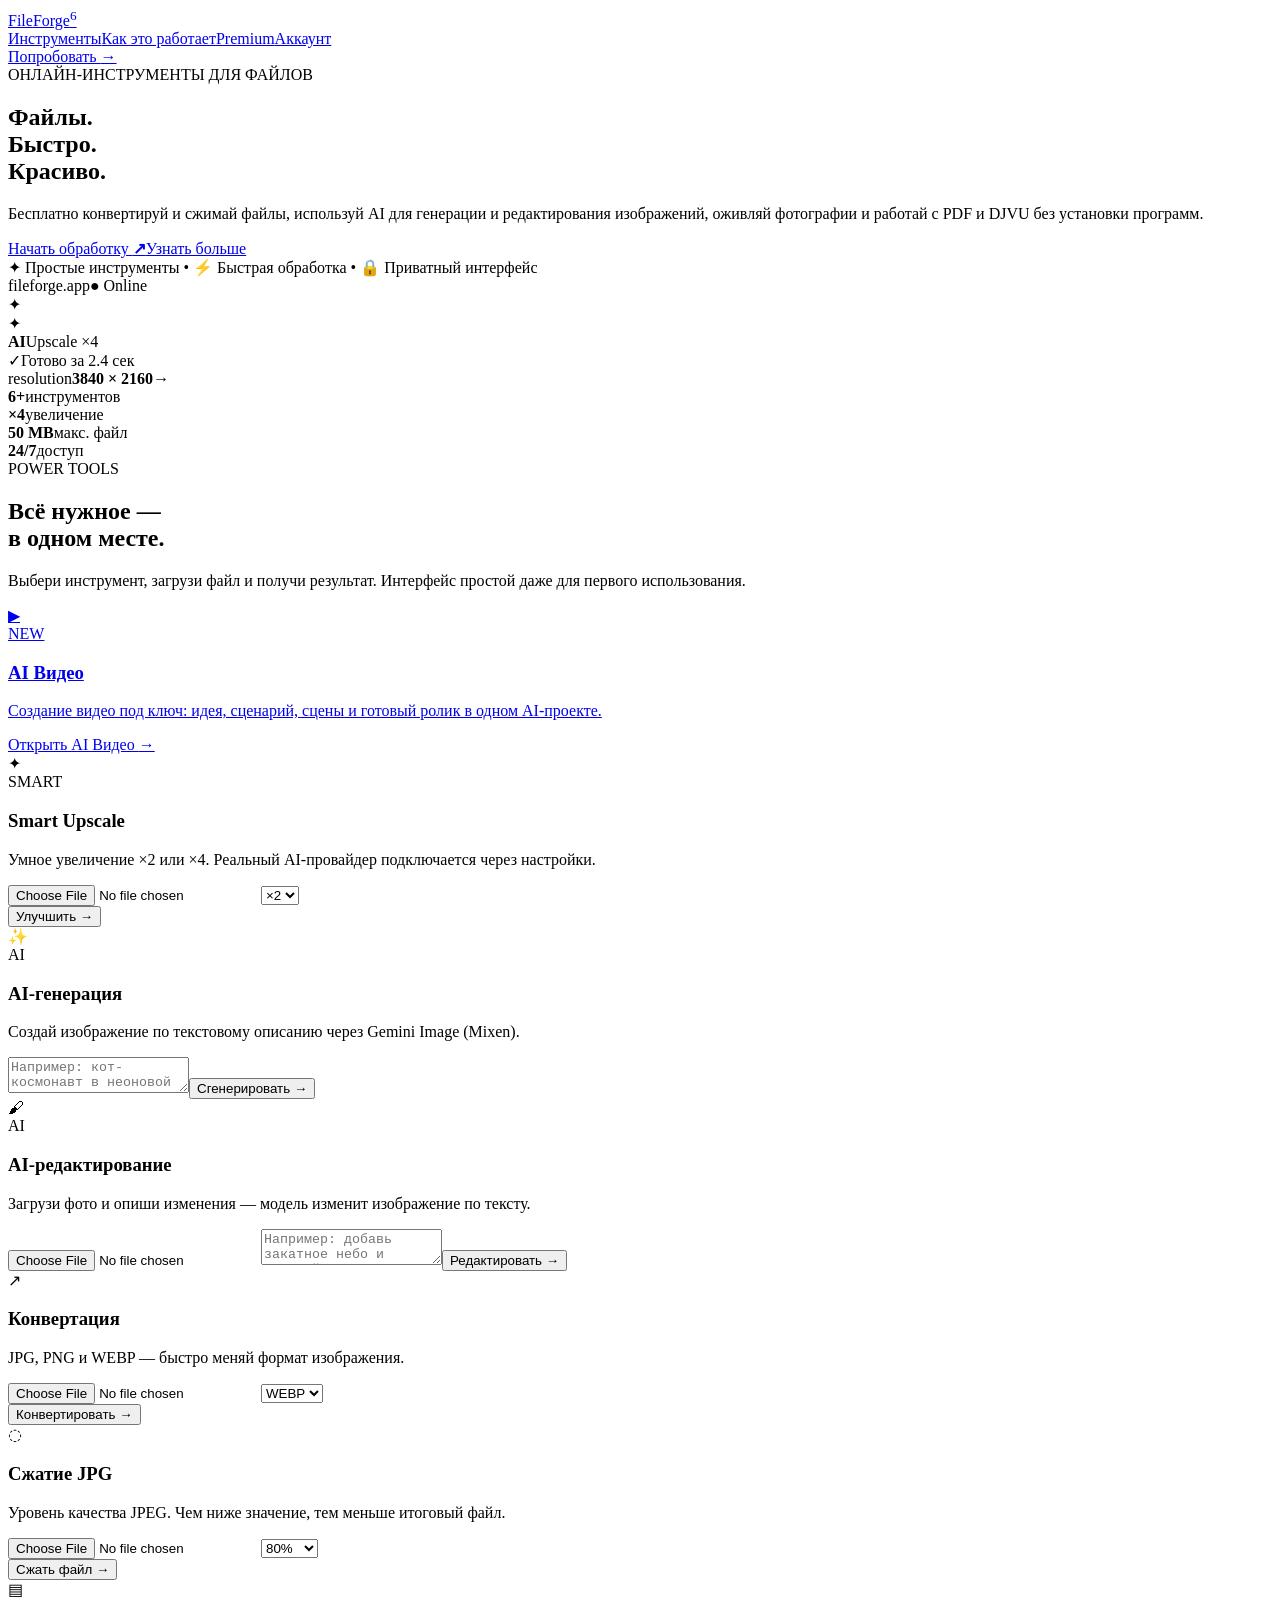
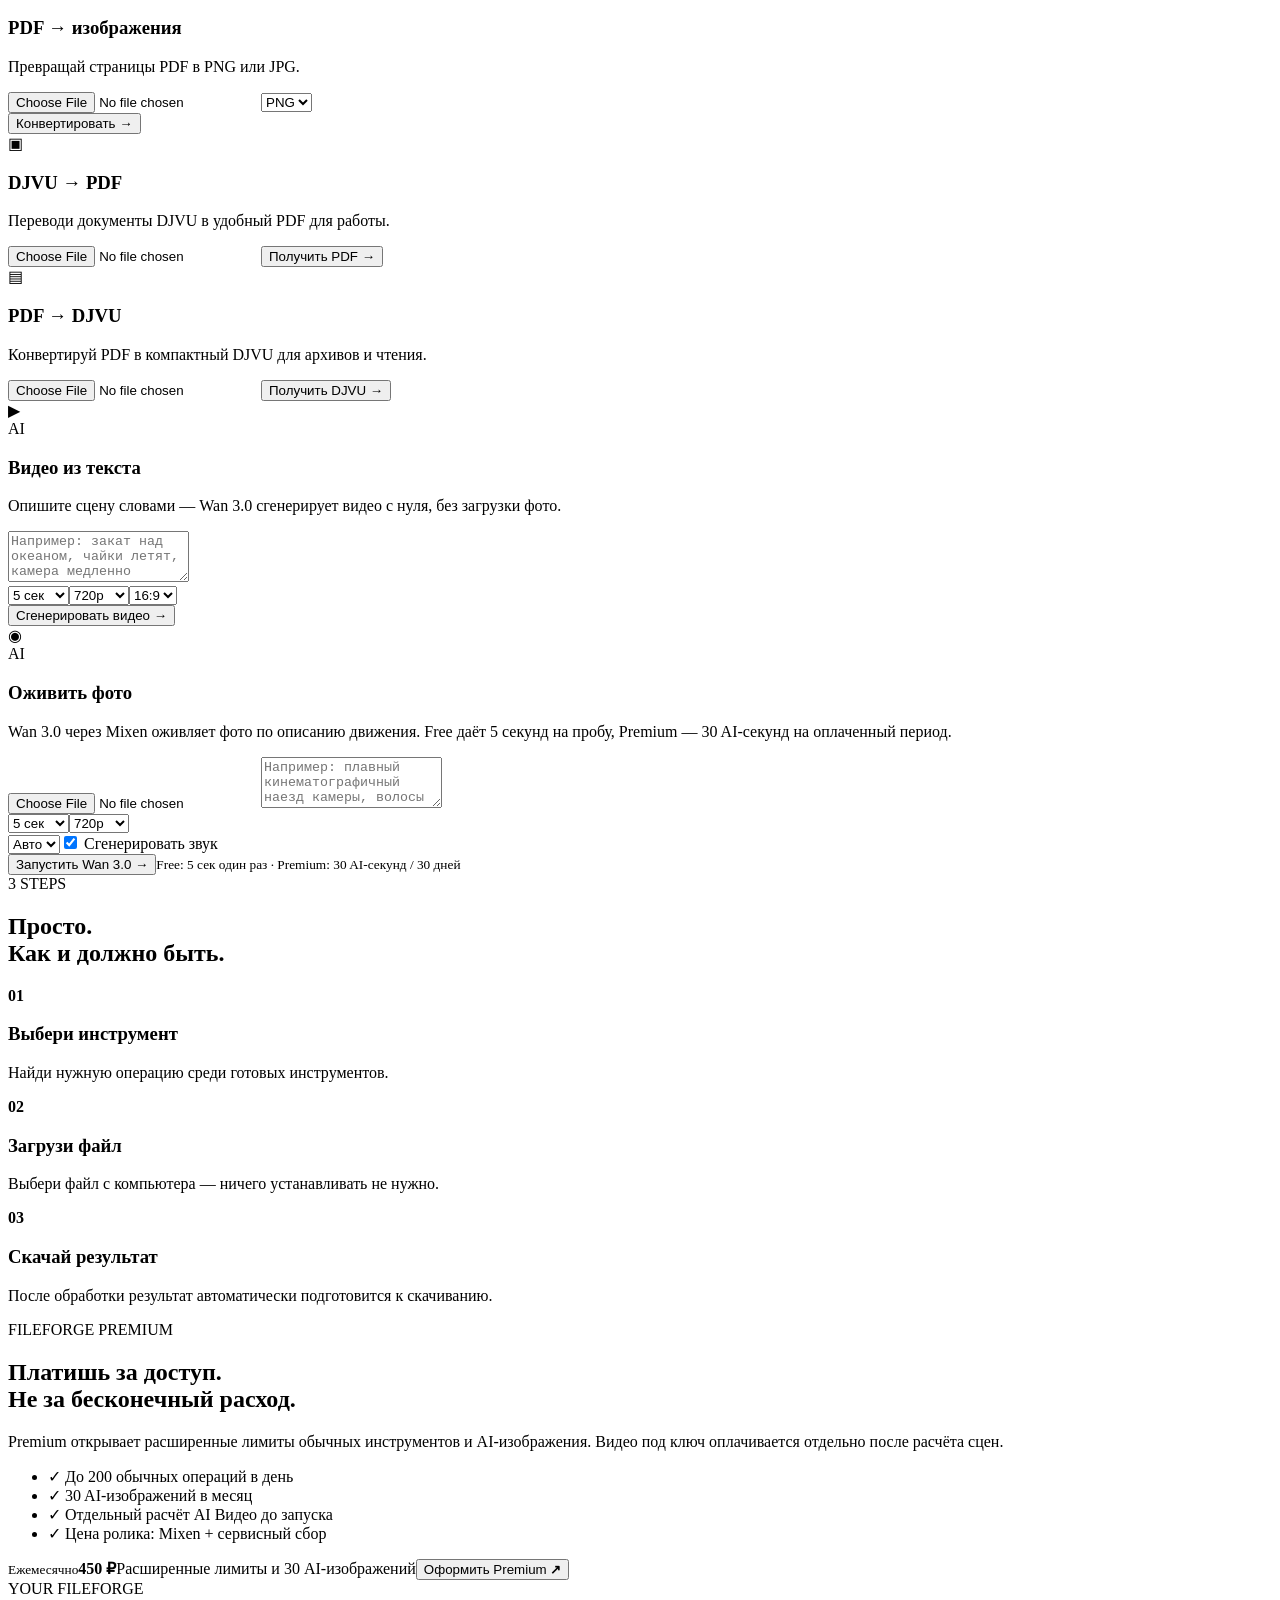
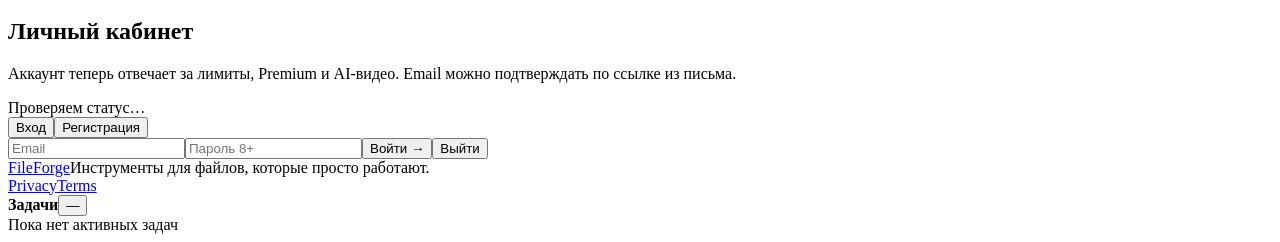
==== commit 31fcb6be: "feat: AI Video chat page with paid flow — order polling, paid->start button, payment status endpoint" ====
--- a/app/static/index.html
+++ b/app/static/index.html
@@ -1 +1 @@
-<!doctype html><html lang="ru"><head><meta charset="utf-8"><meta name="viewport" content="width=device-width,initial-scale=1"><title>FileForge — AI-генерация изображений, оживление фото, конвертер PDF, DJVU и картинок онлайн</title><meta name="description" content="FileForge — онлайн AI-инструменты: генерация изображений по тексту, AI-редактирование фото, оживление фотографий (фото в видео), конвертация PDF, DJVU, PNG, JPG, WEBP, сжатие и улучшение качества изображений. Быстро, без установки программ."><meta name="keywords" content="AI генерация изображений, нейросеть картинки, оживить фото, фото в видео, AI редактирование фото, улучшить качество фото, апскейл изображений, конвертер PDF, PDF в JPG, DJVU в PDF, сжать изображение, конвертер картинок онлайн, fileforge"><meta name="robots" content="index,follow"><meta name="yandex-verification" content="09cac164571e0257"><link rel="canonical" href="https://file-forge.ru/"><meta property="og:type" content="website"><meta property="og:site_name" content="FileForge"><meta property="og:title" content="FileForge — AI-инструменты для изображений, фото и документов"><meta property="og:description" content="Генерация и редактирование картинок по описанию, оживление фотографий, конвертация PDF/DJVU/изображений онлайн."><meta property="og:url" content="https://file-forge.ru/"><meta property="og:locale" content="ru_RU"><meta name="twitter:card" content="summary"><meta name="twitter:title" content="FileForge — AI-инструменты для файлов"><meta name="twitter:description" content="AI-генерация изображений, оживление фото, конвертер PDF и DJVU онлайн."><link rel="icon" type="image/svg+xml" href="/static/favicon.svg"><link rel="icon" type="image/x-icon" href="/static/favicon.ico"><link rel="shortcut icon" href="/static/favicon.ico"><link rel="apple-touch-icon" href="/static/favicon.svg"><link rel="stylesheet" href="/static/style.css"><script type="application/ld+json">{"@context":"https://schema.org","@type":"WebApplication","name":"FileForge","url":"https://file-forge.ru","applicationCategory":"MultimediaApplication","operatingSystem":"Web","description":"Онлайн-сервис AI-генерации и редактирования изображений, оживления фотографий и конвертации PDF, DJVU и изображений.","offers":{"@type":"Offer","price":"600","priceCurrency":"RUB"},"featureList":["AI-генерация изображений по тексту","AI-редактирование фото","Оживление фотографий (фото в видео)","Увеличение разрешения изображений","Конвертация PDF, DJVU, PNG, JPG, WEBP","Сжатие изображений"]}</script></head><body><div class="bg"><i class="orb orb-a"></i><i class="orb orb-b"></i><i class="orb orb-c"></i><div class="grid-bg"></div></div><header class="nav"><a class="brand" href="#top"><span class="brand-mark"><span></span><span></span><span></span></span><span>File<span>Forge</span></span><sup>6</sup></a><nav><a href="#tools">Инструменты</a><a href="#how">Как это работает</a><a href="#premium">Premium</a><a href="#account">Аккаунт</a></nav><a class="nav-cta" href="#tools">Попробовать <b>→</b></a></header><main id="top"><section class="hero"><div class="hero-copy reveal"><div class="eyebrow"><span class="pulse"></span> ОНЛАЙН-ИНСТРУМЕНТЫ ДЛЯ ФАЙЛОВ</div><h1>Файлы.<br><span>Быстро.</span><br>Красиво.</h1><p>Бесплатно конвертируй и сжимай файлы, используй AI для генерации и редактирования изображений, оживляй фотографии и работай с PDF и DJVU без установки программ.</p><div class="hero-actions"><a class="primary" href="#tools">Начать обработку <b>↗</b></a><a class="secondary" href="#how">Узнать больше</a></div><div class="trust"><span>✦</span> Простые инструменты <span>•</span> <span>⚡</span> Быстрая обработка <span>•</span> <span>🔒</span> Приватный интерфейс</div></div><div class="hero-visual reveal"><div class="window-card"><div class="window-top"><div class="dots"><i></i><i></i><i></i></div><span>fileforge.app</span><span class="status">● Online</span></div><div class="preview"><div class="preview-glow"></div><div class="image-placeholder"><div class="mountain"></div><div class="sun"></div><div class="spark s1">✦</div><div class="spark s2">✦</div></div><div class="floating-tag tag-top"><b>AI</b><span>Upscale ×4</span></div><div class="floating-tag tag-bottom"><span class="mini-check">✓</span><span>Готово за 2.4 сек</span></div></div><div class="mini-panel"><span>resolution</span><b>3840 × 2160</b><span class="arrow">→</span></div></div><div class="orbit o1"></div><div class="orbit o2"></div></div></section><section class="stats reveal"><div><strong>6+</strong><span>инструментов</span></div><div><strong>×4</strong><span>увеличение</span></div><div><strong>50 MB</strong><span>макс. файл</span></div><div><strong>24/7</strong><span>доступ</span></div></section><section id="tools" class="section"><div class="section-head reveal"><div><div class="eyebrow">POWER TOOLS</div><h2>Всё нужное —<br><span>в одном месте.</span></h2></div><p>Выбери инструмент, загрузи файл и получи результат. Интерфейс простой даже для первого использования.</p></div><div class="tool-grid"><div class="tool-card featured reveal"><div class="card-icon purple">✦</div><div class="badge">SMART</div><h3>Smart Upscale</h3><p>Умное увеличение ×2 или ×4. Реальный AI-провайдер подключается через настройки.</p><div class="control-row"><input id="up" type="file" accept="image/*"><select id="scale"><option value="2">×2</option><option value="4">×4</option></select></div><button onclick="run('/api/image/upscale','up',{scale:scale.value})">Улучшить <b>→</b></button></div><div class="tool-card featured reveal"><div class="card-icon purple">✨</div><div class="badge">AI</div><h3>AI-генерация</h3><p>Создай изображение по текстовому описанию через Gemini Image (Mixen).</p><textarea id="genPrompt" rows="2" placeholder="Например: кот-космонавт в неоновой атмосфере"></textarea><button onclick="generateImage()">Сгенерировать <b>→</b></button></div><div class="tool-card featured reveal"><div class="card-icon purple">🖌</div><div class="badge">AI</div><h3>AI-редактирование</h3><p>Загрузи фото и опиши изменения — модель изменит изображение по тексту.</p><input id="edit" type="file" accept="image/*"><textarea id="editPrompt" rows="2" placeholder="Например: добавь закатное небо и золотой свет"></textarea><button onclick="editImage()">Редактировать <b>→</b></button></div><div class="tool-card reveal"><div class="card-icon blue">↗</div><h3>Конвертация</h3><p>JPG, PNG и WEBP — быстро меняй формат изображения.</p><div class="control-row"><input id="conv" type="file" accept="image/*"><select id="fmt"><option value="webp">WEBP</option><option value="jpg">JPG</option><option value="png">PNG</option></select></div><button onclick="run('/api/image/convert','conv',{fmt:fmt.value})">Конвертировать <b>→</b></button></div><div class="tool-card reveal"><div class="card-icon green">◌</div><h3>Сжатие JPG</h3><p>Уровень качества JPEG. Чем ниже значение, тем меньше итоговый файл.</p><div class="control-row"><input id="cmp" type="file" accept="image/*"><select id="quality"><option value="10">10%</option><option value="20">20%</option><option value="30">30%</option><option value="40">40%</option><option value="50">50%</option><option value="60">60%</option><option value="70">70%</option><option value="80" selected>80%</option><option value="90">90%</option><option value="100">100%</option></select></div><button onclick="run('/api/image/compress','cmp',{quality:quality.value})">Сжать файл <b>→</b></button></div><div class="tool-card reveal"><div class="card-icon orange">▤</div><h3>PDF → изображения</h3><p>Превращай страницы PDF в PNG или JPG.</p><div class="control-row"><input id="pdf" type="file" accept=".pdf"><select id="pf"><option value="png">PNG</option><option value="jpg">JPG</option></select></div><button onclick="run('/api/pdf/to-images','pdf',{fmt:pf.value})">Конвертировать <b>→</b></button></div><div class="tool-card reveal"><div class="card-icon red">▣</div><h3>DJVU → PDF</h3><p>Переводи документы DJVU в удобный PDF для работы.</p><input id="djvu" type="file" accept=".djvu,.djv"><button onclick="run('/api/djvu/to-pdf','djvu',{})">Получить PDF <b>→</b></button></div><div class="tool-card reveal"><div class="card-icon red">▤</div><h3>PDF → DJVU</h3><p>Конвертируй PDF в компактный DJVU для архивов и чтения.</p><input id="pdjvu" type="file" accept=".pdf"><button onclick="run('/api/pdf/to-djvu','pdjvu',{})">Получить DJVU <b>→</b></button></div><div class="tool-card reveal animation-card"><div class="card-icon pink">▶</div><div class="badge">AI</div><h3>Видео из текста</h3><p>Опишите сцену словами — Wan 3.0 сгенерирует видео с нуля, без загрузки фото.</p><textarea id="t2vPrompt" rows="3" placeholder="Например: закат над океаном, чайки летят, камера медленно плывёт вперёд, кинематографичный свет"></textarea><div class="control-row"><select id="t2vDuration"><option value="4">4 сек</option><option value="5" selected>5 сек</option><option value="6">6 сек</option><option value="8">8 сек</option><option value="10">10 сек</option></select><select id="t2vResolution"><option value="480p">480p</option><option value="720p" selected>720p</option><option value="1080p">1080p</option></select><select id="t2vAspect"><option value="16:9" selected>16:9</option><option value="9:16">9:16</option><option value="1:1">1:1</option></select></div><button onclick="createVideo()">Сгенерировать видео <b>→</b></button></div><div class="tool-card reveal animation-card"><div class="card-icon pink">◉</div><div class="badge">AI</div><h3>Оживить фото</h3><p>Wan 3.0 через Mixen оживляет фото по описанию движения. Free даёт 5 секунд на пробу, Premium — 30 AI-секунд на оплаченный период.</p><input id="anim" type="file" accept="image/jpeg,image/png,image/webp"><textarea id="animPrompt" rows="3" placeholder="Например: плавный кинематографичный наезд камеры, волосы и одежда слегка движутся на ветру"></textarea><div class="control-row"><select id="animDuration"><option value="4">4 сек</option><option value="5" selected>5 сек</option><option value="6">6 сек</option><option value="8">8 сек</option><option value="10">10 сек</option><option value="15">15 сек</option></select><select id="animResolution"><option value="480p">480p</option><option value="720p" selected>720p</option><option value="1080p">1080p</option></select></div><div class="control-row"><select id="animAspect"><option value="auto" selected>Авто</option><option value="16:9">16:9</option><option value="9:16">9:16</option><option value="1:1">1:1</option><option value="4:3">4:3</option><option value="3:4">3:4</option></select><label><input id="animAudio" type="checkbox" checked> Сгенерировать звук</label></div><button onclick="animatePhoto()">Запустить Wan 3.0 <b>→</b></button><small class="video-note">Free: 5 сек один раз · Premium: 30 AI-секунд / 30 дней</small></div></div></section><section id="how" class="how section reveal"><div class="section-head"><div><div class="eyebrow">3 STEPS</div><h2>Просто.<br><span>Как и должно быть.</span></h2></div></div><div class="steps"><div class="step"><b>01</b><span class="step-line"></span><h3>Выбери инструмент</h3><p>Найди нужную операцию среди готовых инструментов.</p></div><div class="step"><b>02</b><span class="step-line"></span><h3>Загрузи файл</h3><p>Выбери файл с компьютера — ничего устанавливать не нужно.</p></div><div class="step"><b>03</b><span class="step-line"></span><h3>Скачай результат</h3><p>После обработки результат автоматически подготовится к скачиванию.</p></div></div></section><section id="premium" class="premium reveal"><div><div class="eyebrow">FILEFORGE PREMIUM</div><h2>Платишь за доступ.<br><span>Не за бесконечный расход.</span></h2><p>В Premium входят обычные операции и фиксированный запас AI-секунд. После исчерпания AI-секунд новые видео не запускаются автоматически.</p><ul><li>✓ До 200 обычных операций в день</li><li>✓ 30 секунд AI-видео на 30 дней</li><li>✓ 30 AI-изображений в месяц</li><li>✓ 1080p расходует 3 AI-секунды за 1 секунду видео</li></ul></div><div class="price"><small>Ежемесячно</small><strong>600 ₽</strong><span>30 AI-секунд и 30 AI-изображений включено</span><button onclick="buy()">Оформить Premium <b>↗</b></button></div></section><section id="account" class="account section reveal"><div class="account-copy"><div class="eyebrow">YOUR FILEFORGE</div><h2>Личный кабинет</h2><p>Аккаунт теперь отвечает за лимиты, Premium и AI-видео. Email можно подтверждать по ссылке из письма.</p><div id="me" class="me">Проверяем статус…</div><div id="verifyHint" class="verify-hint"></div><button id="resendVerify" class="ghost-btn verify-btn" onclick="resendVerification()" style="display:none">Отправить письмо ещё раз</button></div><div class="auth"><div class="auth-switch"><button id="loginTab" class="auth-tab active" type="button" onclick="setAuthMode('login')">Вход</button><button id="registerTab" class="auth-tab" type="button" onclick="setAuthMode('register')">Регистрация</button></div><input id="email" placeholder="Email" autocomplete="email"><input id="pass" type="password" placeholder="Пароль 8+" autocomplete="current-password"><input id="passConfirm" class="register-only" type="password" placeholder="Повторите пароль" autocomplete="new-password" style="display:none"><label id="termsWrap" class="terms register-only" style="display:none"><input id="terms" type="checkbox"> <span>Я принимаю <a href="/terms" target="_blank" rel="noopener">условия сервиса</a> и политику конфиденциальности.</span></label><button id="authSubmit" onclick="submitAuth()">Войти <b>→</b></button><button class="ghost-btn" onclick="logout()">Выйти</button></div></section></main><footer><a class="brand" href="#top"><span class="brand-mark"><span></span><span></span><span></span></span><span>File<span>Forge</span></span></a><span>Инструменты для файлов, которые просто работают.</span><div><a href="/privacy">Privacy</a><a href="/terms">Terms</a></div></footer><div id="tasksPanel"><div class="tasks-head"><b>Задачи</b><span id="tasksCount"></span><button id="tasksToggle" type="button" onclick="toggleTasks()">—</button></div><div id="tasksList"><div class="tasks-empty" id="tasksEmpty">Пока нет активных задач</div><div id="historyWrap" style="display:none"><div class="history-title">История</div><div id="historyList"></div></div></div></div><div id="toast"></div><script src="/static/app.js"></script></body></html>
+<!doctype html><html lang="ru"><head><meta charset="utf-8"><meta name="viewport" content="width=device-width,initial-scale=1"><title>FileForge — AI-генерация изображений, оживление фото, конвертер PDF, DJVU и картинок онлайн</title><meta name="description" content="FileForge — онлайн AI-инструменты: генерация изображений по тексту, AI-редактирование фото, оживление фотографий (фото в видео), конвертация PDF, DJVU, PNG, JPG, WEBP, сжатие и улучшение качества изображений. Быстро, без установки программ."><meta name="keywords" content="AI генерация изображений, нейросеть картинки, оживить фото, фото в видео, AI редактирование фото, улучшить качество фото, апскейл изображений, конвертер PDF, PDF в JPG, DJVU в PDF, сжать изображение, конвертер картинок онлайн, fileforge"><meta name="robots" content="index,follow"><meta name="yandex-verification" content="09cac164571e0257"><link rel="canonical" href="https://file-forge.ru/"><meta property="og:type" content="website"><meta property="og:site_name" content="FileForge"><meta property="og:title" content="FileForge — AI-инструменты для изображений, фото и документов"><meta property="og:description" content="Генерация и редактирование картинок по описанию, оживление фотографий, конвертация PDF/DJVU/изображений онлайн."><meta property="og:url" content="https://file-forge.ru/"><meta property="og:locale" content="ru_RU"><meta name="twitter:card" content="summary"><meta name="twitter:title" content="FileForge — AI-инструменты для файлов"><meta name="twitter:description" content="AI-генерация изображений, оживление фото, конвертер PDF и DJVU онлайн."><link rel="icon" type="image/svg+xml" href="/static/favicon.svg"><link rel="icon" type="image/x-icon" href="/static/favicon.ico"><link rel="shortcut icon" href="/static/favicon.ico"><link rel="apple-touch-icon" href="/static/favicon.svg"><link rel="stylesheet" href="/static/style.css"><script type="application/ld+json">{"@context":"https://schema.org","@type":"WebApplication","name":"FileForge","url":"https://file-forge.ru","applicationCategory":"MultimediaApplication","operatingSystem":"Web","description":"Онлайн-сервис AI-генерации и редактирования изображений, оживления фотографий и конвертации PDF, DJVU и изображений.","offers":{"@type":"Offer","price":"450","priceCurrency":"RUB"},"featureList":["AI-генерация изображений по тексту","AI-редактирование фото","Оживление фотографий (фото в видео)","Увеличение разрешения изображений","Конвертация PDF, DJVU, PNG, JPG, WEBP","Сжатие изображений"]}</script></head><body><div class="bg"><i class="orb orb-a"></i><i class="orb orb-b"></i><i class="orb orb-c"></i><div class="grid-bg"></div></div><header class="nav"><a class="brand" href="#top"><span class="brand-mark"><span></span><span></span><span></span></span><span>File<span>Forge</span></span><sup>6</sup></a><nav><a href="#tools">Инструменты</a><a href="#how">Как это работает</a><a href="#premium">Premium</a><a href="#account">Аккаунт</a></nav><a class="nav-cta" href="#tools">Попробовать <b>→</b></a></header><main id="top"><section class="hero"><div class="hero-copy reveal"><div class="eyebrow"><span class="pulse"></span> ОНЛАЙН-ИНСТРУМЕНТЫ ДЛЯ ФАЙЛОВ</div><h1>Файлы.<br><span>Быстро.</span><br>Красиво.</h1><p>Бесплатно конвертируй и сжимай файлы, используй AI для генерации и редактирования изображений, оживляй фотографии и работай с PDF и DJVU без установки программ.</p><div class="hero-actions"><a class="primary" href="#tools">Начать обработку <b>↗</b></a><a class="secondary" href="#how">Узнать больше</a></div><div class="trust"><span>✦</span> Простые инструменты <span>•</span> <span>⚡</span> Быстрая обработка <span>•</span> <span>🔒</span> Приватный интерфейс</div></div><div class="hero-visual reveal"><div class="window-card"><div class="window-top"><div class="dots"><i></i><i></i><i></i></div><span>fileforge.app</span><span class="status">● Online</span></div><div class="preview"><div class="preview-glow"></div><div class="image-placeholder"><div class="mountain"></div><div class="sun"></div><div class="spark s1">✦</div><div class="spark s2">✦</div></div><div class="floating-tag tag-top"><b>AI</b><span>Upscale ×4</span></div><div class="floating-tag tag-bottom"><span class="mini-check">✓</span><span>Готово за 2.4 сек</span></div></div><div class="mini-panel"><span>resolution</span><b>3840 × 2160</b><span class="arrow">→</span></div></div><div class="orbit o1"></div><div class="orbit o2"></div></div></section><section class="stats reveal"><div><strong>6+</strong><span>инструментов</span></div><div><strong>×4</strong><span>увеличение</span></div><div><strong>50 MB</strong><span>макс. файл</span></div><div><strong>24/7</strong><span>доступ</span></div></section><section id="tools" class="section"><div class="section-head reveal"><div><div class="eyebrow">POWER TOOLS</div><h2>Всё нужное —<br><span>в одном месте.</span></h2></div><p>Выбери инструмент, загрузи файл и получи результат. Интерфейс простой даже для первого использования.</p></div><div class="tool-grid"><a class="tool-card featured reveal" href="/ai-video"><div class="card-icon purple">▶</div><div class="badge">NEW</div><h3>AI Видео</h3><p>Создание видео под ключ: идея, сценарий, сцены и готовый ролик в одном AI-проекте.</p><span class="ai-video-link">Открыть AI Видео <b>→</b></span></a><div class="tool-card featured reveal"><div class="card-icon purple">✦</div><div class="badge">SMART</div><h3>Smart Upscale</h3><p>Умное увеличение ×2 или ×4. Реальный AI-провайдер подключается через настройки.</p><div class="control-row"><input id="up" type="file" accept="image/*"><select id="scale"><option value="2">×2</option><option value="4">×4</option></select></div><button onclick="run('/api/image/upscale','up',{scale:scale.value})">Улучшить <b>→</b></button></div><div class="tool-card featured reveal"><div class="card-icon purple">✨</div><div class="badge">AI</div><h3>AI-генерация</h3><p>Создай изображение по текстовому описанию через Gemini Image (Mixen).</p><textarea id="genPrompt" rows="2" placeholder="Например: кот-космонавт в неоновой атмосфере"></textarea><button onclick="generateImage()">Сгенерировать <b>→</b></button></div><div class="tool-card featured reveal"><div class="card-icon purple">🖌</div><div class="badge">AI</div><h3>AI-редактирование</h3><p>Загрузи фото и опиши изменения — модель изменит изображение по тексту.</p><input id="edit" type="file" accept="image/*"><textarea id="editPrompt" rows="2" placeholder="Например: добавь закатное небо и золотой свет"></textarea><button onclick="editImage()">Редактировать <b>→</b></button></div><div class="tool-card reveal"><div class="card-icon blue">↗</div><h3>Конвертация</h3><p>JPG, PNG и WEBP — быстро меняй формат изображения.</p><div class="control-row"><input id="conv" type="file" accept="image/*"><select id="fmt"><option value="webp">WEBP</option><option value="jpg">JPG</option><option value="png">PNG</option></select></div><button onclick="run('/api/image/convert','conv',{fmt:fmt.value})">Конвертировать <b>→</b></button></div><div class="tool-card reveal"><div class="card-icon green">◌</div><h3>Сжатие JPG</h3><p>Уровень качества JPEG. Чем ниже значение, тем меньше итоговый файл.</p><div class="control-row"><input id="cmp" type="file" accept="image/*"><select id="quality"><option value="10">10%</option><option value="20">20%</option><option value="30">30%</option><option value="40">40%</option><option value="50">50%</option><option value="60">60%</option><option value="70">70%</option><option value="80" selected>80%</option><option value="90">90%</option><option value="100">100%</option></select></div><button onclick="run('/api/image/compress','cmp',{quality:quality.value})">Сжать файл <b>→</b></button></div><div class="tool-card reveal"><div class="card-icon orange">▤</div><h3>PDF → изображения</h3><p>Превращай страницы PDF в PNG или JPG.</p><div class="control-row"><input id="pdf" type="file" accept=".pdf"><select id="pf"><option value="png">PNG</option><option value="jpg">JPG</option></select></div><button onclick="run('/api/pdf/to-images','pdf',{fmt:pf.value})">Конвертировать <b>→</b></button></div><div class="tool-card reveal"><div class="card-icon red">▣</div><h3>DJVU → PDF</h3><p>Переводи документы DJVU в удобный PDF для работы.</p><input id="djvu" type="file" accept=".djvu,.djv"><button onclick="run('/api/djvu/to-pdf','djvu',{})">Получить PDF <b>→</b></button></div><div class="tool-card reveal"><div class="card-icon red">▤</div><h3>PDF → DJVU</h3><p>Конвертируй PDF в компактный DJVU для архивов и чтения.</p><input id="pdjvu" type="file" accept=".pdf"><button onclick="run('/api/pdf/to-djvu','pdjvu',{})">Получить DJVU <b>→</b></button></div><div class="tool-card reveal animation-card"><div class="card-icon pink">▶</div><div class="badge">AI</div><h3>Видео из текста</h3><p>Опишите сцену словами — Wan 3.0 сгенерирует видео с нуля, без загрузки фото.</p><textarea id="t2vPrompt" rows="3" placeholder="Например: закат над океаном, чайки летят, камера медленно плывёт вперёд, кинематографичный свет"></textarea><div class="control-row"><select id="t2vDuration"><option value="4">4 сек</option><option value="5" selected>5 сек</option><option value="6">6 сек</option><option value="8">8 сек</option><option value="10">10 сек</option></select><select id="t2vResolution"><option value="480p">480p</option><option value="720p" selected>720p</option><option value="1080p">1080p</option></select><select id="t2vAspect"><option value="16:9" selected>16:9</option><option value="9:16">9:16</option><option value="1:1">1:1</option></select></div><button onclick="createVideo()">Сгенерировать видео <b>→</b></button></div><div class="tool-card reveal animation-card"><div class="card-icon pink">◉</div><div class="badge">AI</div><h3>Оживить фото</h3><p>Wan 3.0 через Mixen оживляет фото по описанию движения. Free даёт 5 секунд на пробу, Premium — 30 AI-секунд на оплаченный период.</p><input id="anim" type="file" accept="image/jpeg,image/png,image/webp"><textarea id="animPrompt" rows="3" placeholder="Например: плавный кинематографичный наезд камеры, волосы и одежда слегка движутся на ветру"></textarea><div class="control-row"><select id="animDuration"><option value="4">4 сек</option><option value="5" selected>5 сек</option><option value="6">6 сек</option><option value="8">8 сек</option><option value="10">10 сек</option><option value="15">15 сек</option></select><select id="animResolution"><option value="480p">480p</option><option value="720p" selected>720p</option><option value="1080p">1080p</option></select></div><div class="control-row"><select id="animAspect"><option value="auto" selected>Авто</option><option value="16:9">16:9</option><option value="9:16">9:16</option><option value="1:1">1:1</option><option value="4:3">4:3</option><option value="3:4">3:4</option></select><label><input id="animAudio" type="checkbox" checked> Сгенерировать звук</label></div><button onclick="animatePhoto()">Запустить Wan 3.0 <b>→</b></button><small class="video-note">Free: 5 сек один раз · Premium: 30 AI-секунд / 30 дней</small></div></div></section><section id="how" class="how section reveal"><div class="section-head"><div><div class="eyebrow">3 STEPS</div><h2>Просто.<br><span>Как и должно быть.</span></h2></div></div><div class="steps"><div class="step"><b>01</b><span class="step-line"></span><h3>Выбери инструмент</h3><p>Найди нужную операцию среди готовых инструментов.</p></div><div class="step"><b>02</b><span class="step-line"></span><h3>Загрузи файл</h3><p>Выбери файл с компьютера — ничего устанавливать не нужно.</p></div><div class="step"><b>03</b><span class="step-line"></span><h3>Скачай результат</h3><p>После обработки результат автоматически подготовится к скачиванию.</p></div></div></section><section id="premium" class="premium reveal"><div><div class="eyebrow">FILEFORGE PREMIUM</div><h2>Платишь за доступ.<br><span>Не за бесконечный расход.</span></h2><p>Premium открывает расширенные лимиты обычных инструментов и AI-изображения. Видео под ключ оплачивается отдельно после расчёта сцен.</p><ul><li>✓ До 200 обычных операций в день</li><li>✓ 30 AI-изображений в месяц</li><li>✓ Отдельный расчёт AI Видео до запуска</li><li>✓ Цена ролика: Mixen + сервисный сбор</li></ul></div><div class="price"><small>Ежемесячно</small><strong>450 ₽</strong><span>Расширенные лимиты и 30 AI-изображений</span><button onclick="buy()">Оформить Premium <b>↗</b></button></div></section><section id="account" class="account section reveal"><div class="account-copy"><div class="eyebrow">YOUR FILEFORGE</div><h2>Личный кабинет</h2><p>Аккаунт теперь отвечает за лимиты, Premium и AI-видео. Email можно подтверждать по ссылке из письма.</p><div id="me" class="me">Проверяем статус…</div><div id="verifyHint" class="verify-hint"></div><button id="resendVerify" class="ghost-btn verify-btn" onclick="resendVerification()" style="display:none">Отправить письмо ещё раз</button></div><div class="auth"><div class="auth-switch"><button id="loginTab" class="auth-tab active" type="button" onclick="setAuthMode('login')">Вход</button><button id="registerTab" class="auth-tab" type="button" onclick="setAuthMode('register')">Регистрация</button></div><input id="email" placeholder="Email" autocomplete="email"><input id="pass" type="password" placeholder="Пароль 8+" autocomplete="current-password"><input id="passConfirm" class="register-only" type="password" placeholder="Повторите пароль" autocomplete="new-password" style="display:none"><label id="termsWrap" class="terms register-only" style="display:none"><input id="terms" type="checkbox"> <span>Я принимаю <a href="/terms" target="_blank" rel="noopener">условия сервиса</a> и политику конфиденциальности.</span></label><button id="authSubmit" onclick="submitAuth()">Войти <b>→</b></button><button class="ghost-btn" onclick="logout()">Выйти</button></div></section></main><footer><a class="brand" href="#top"><span class="brand-mark"><span></span><span></span><span></span></span><span>File<span>Forge</span></span></a><span>Инструменты для файлов, которые просто работают.</span><div><a href="/privacy">Privacy</a><a href="/terms">Terms</a></div></footer><div id="tasksPanel"><div class="tasks-head"><b>Задачи</b><span id="tasksCount"></span><button id="tasksToggle" type="button" onclick="toggleTasks()">—</button></div><div id="tasksList"><div class="tasks-empty" id="tasksEmpty">Пока нет активных задач</div><div id="historyWrap" style="display:none"><div class="history-title">История</div><div id="historyList"></div></div></div></div><div id="toast"></div><script src="/static/app.js"></script></body></html>
